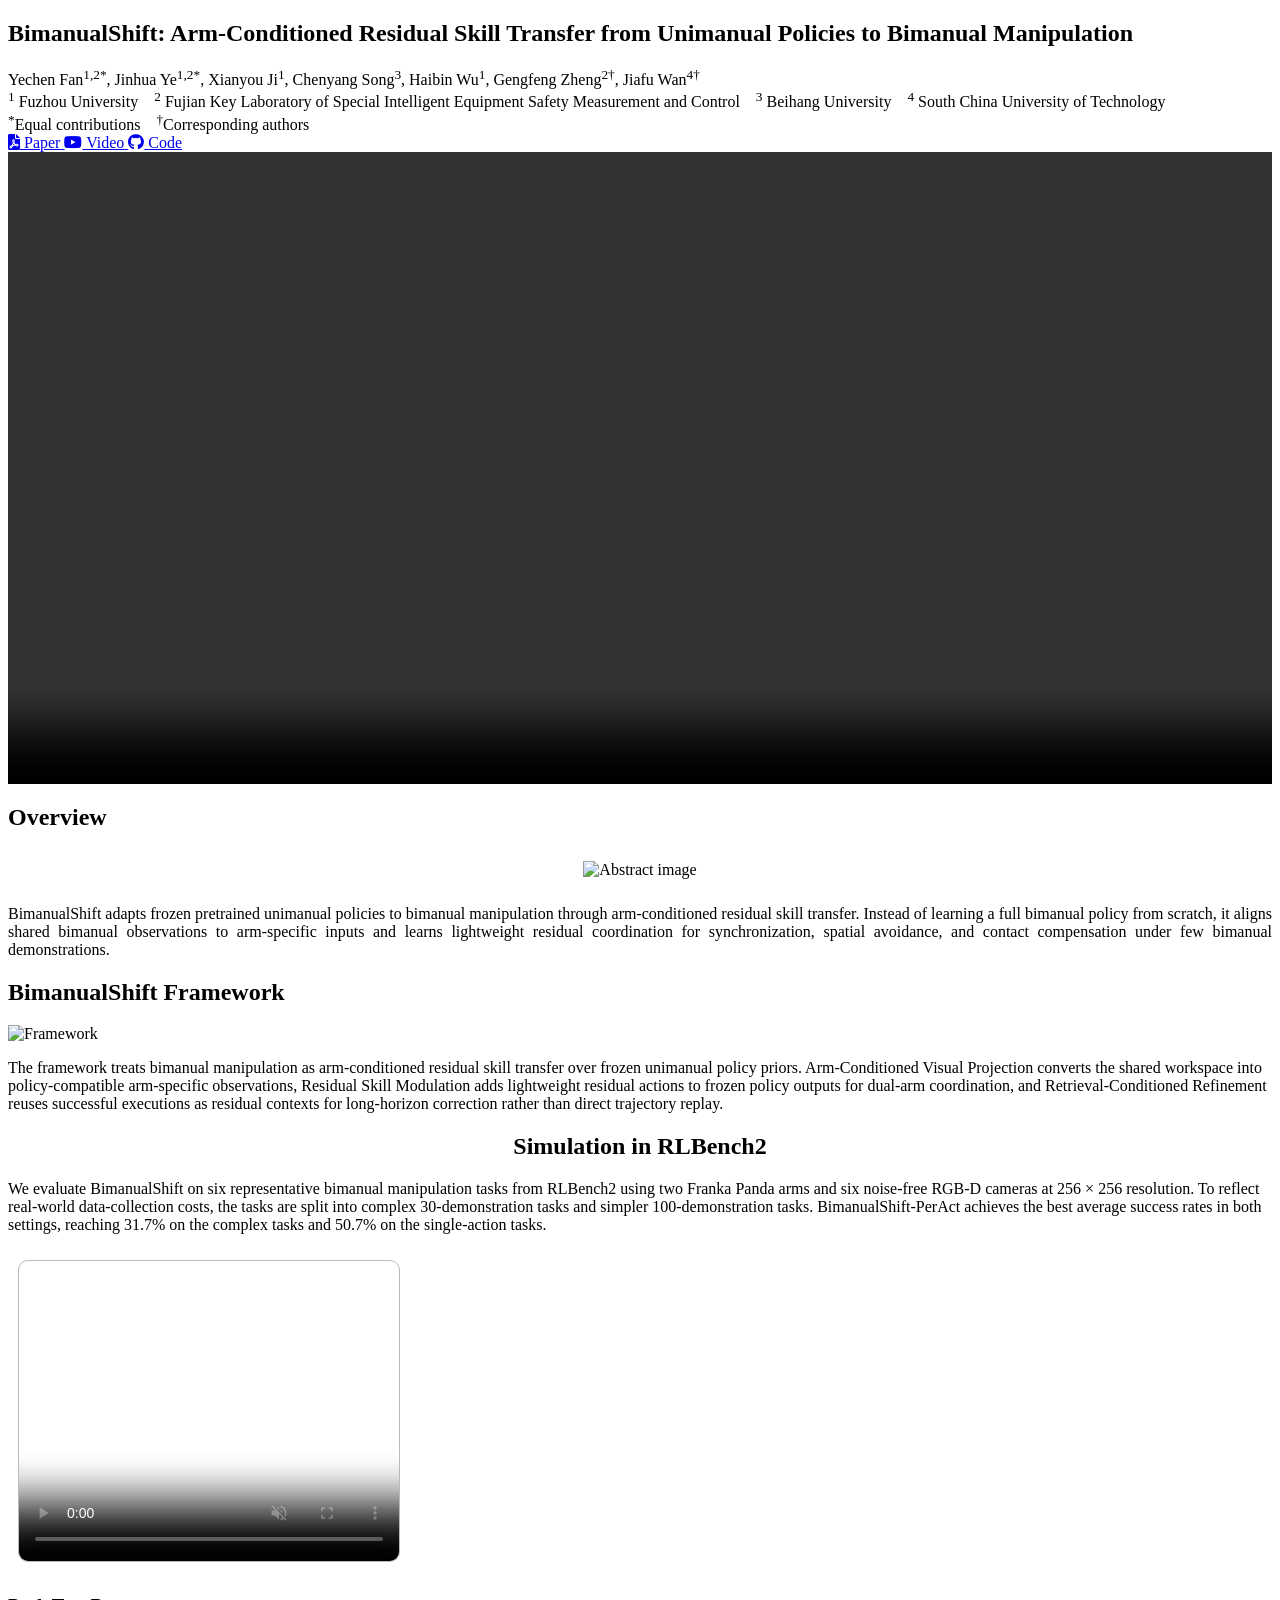
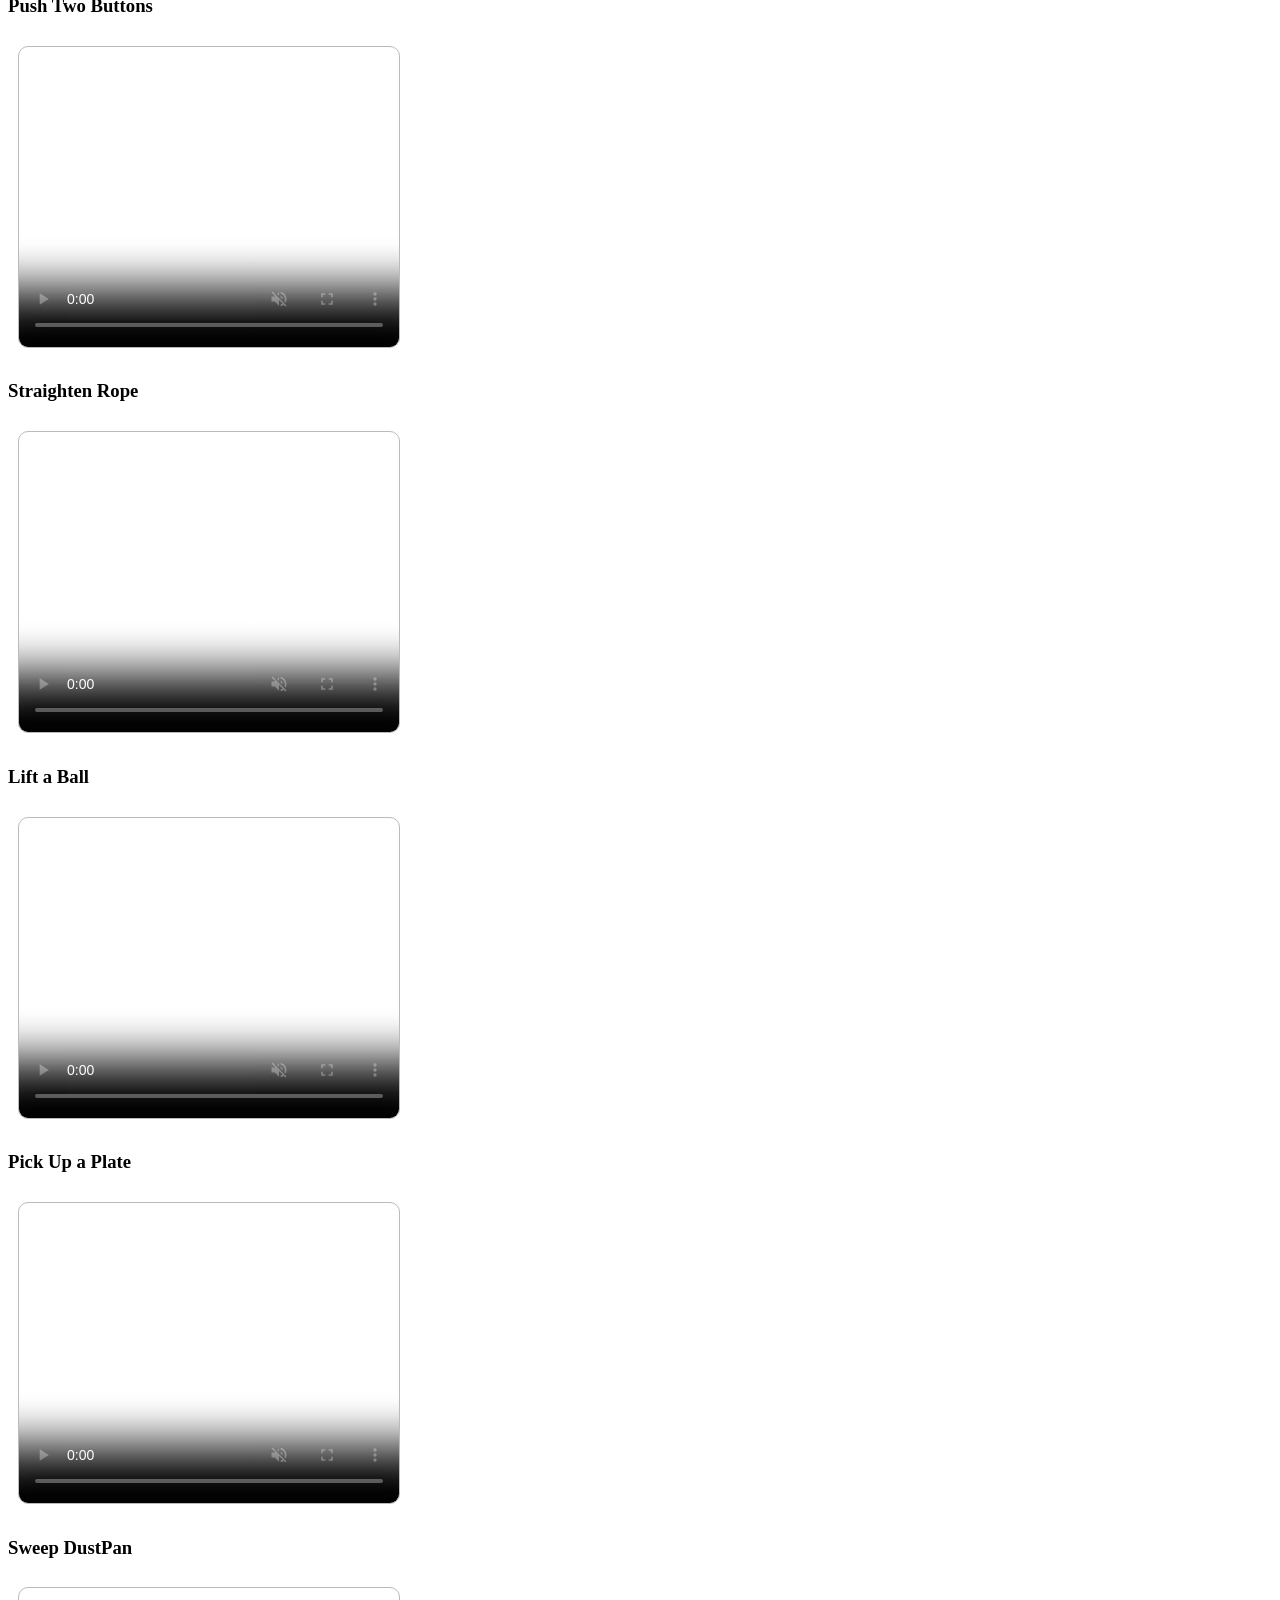
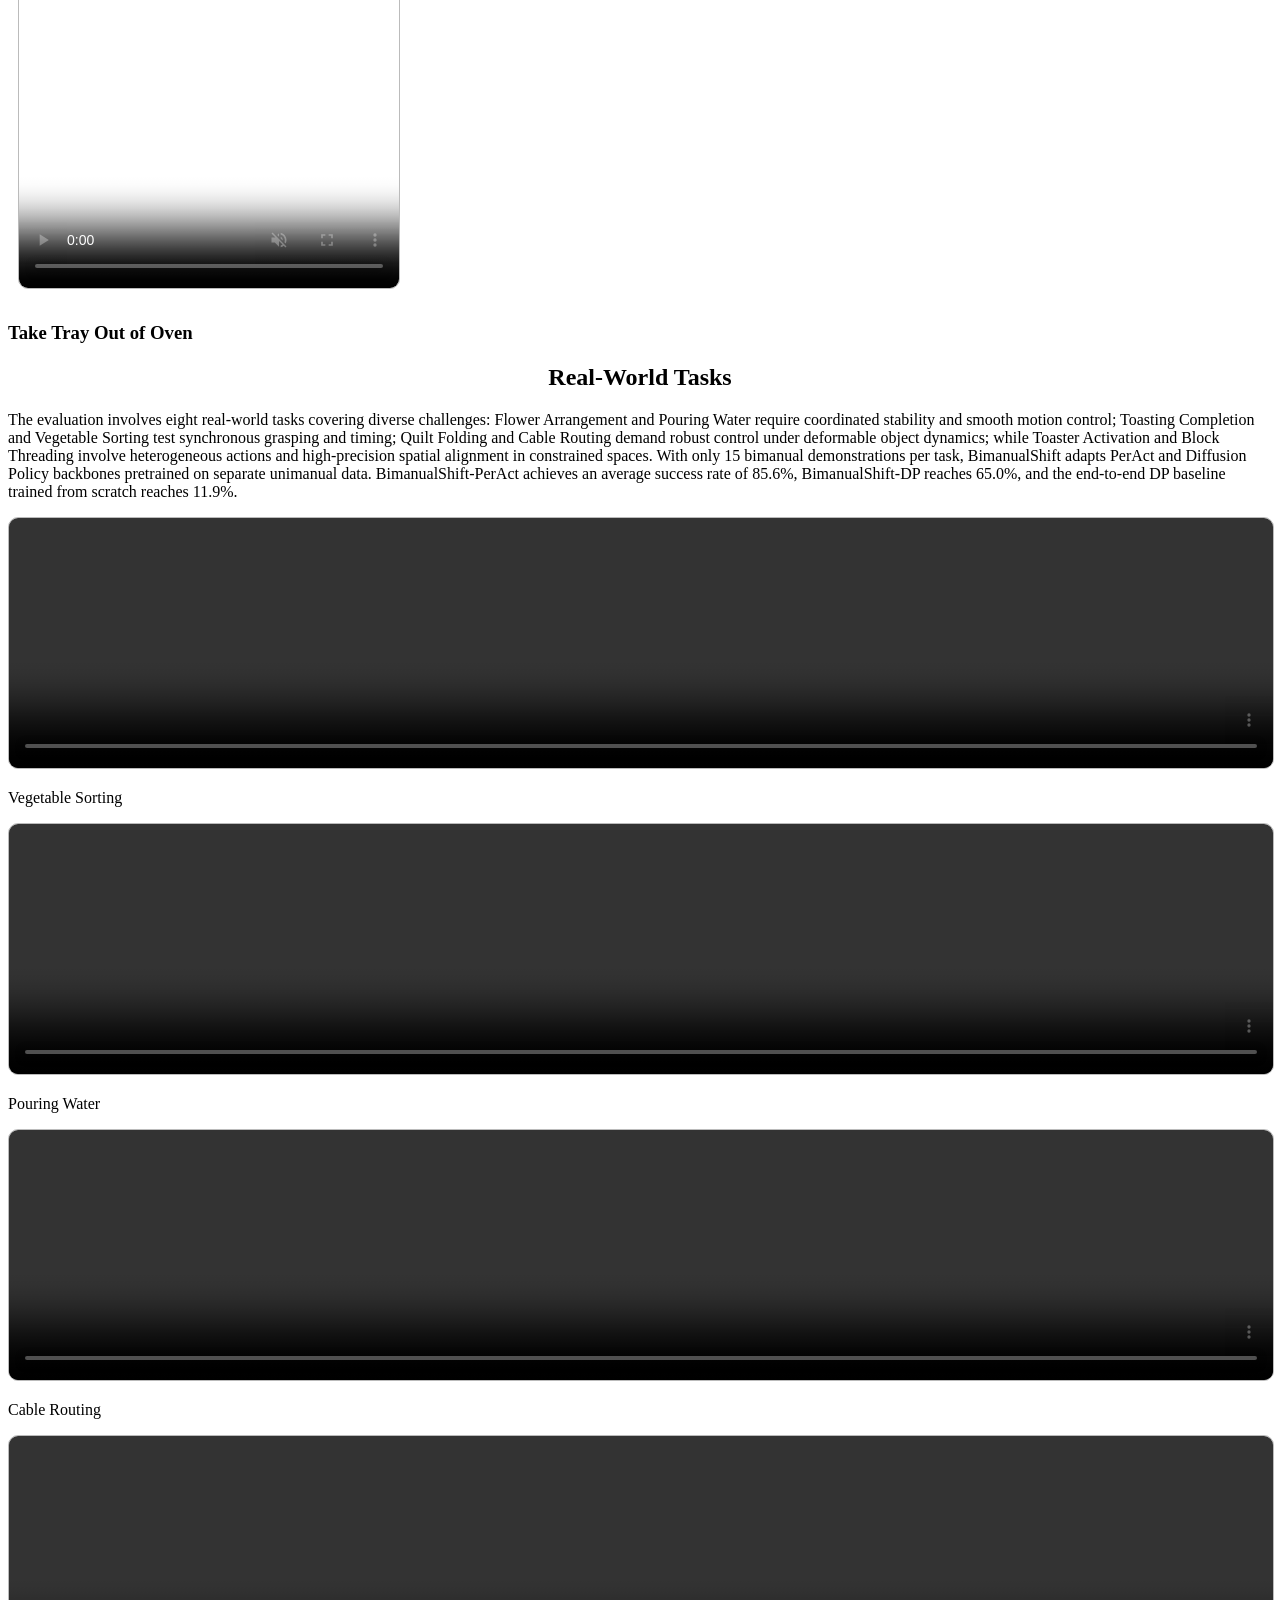
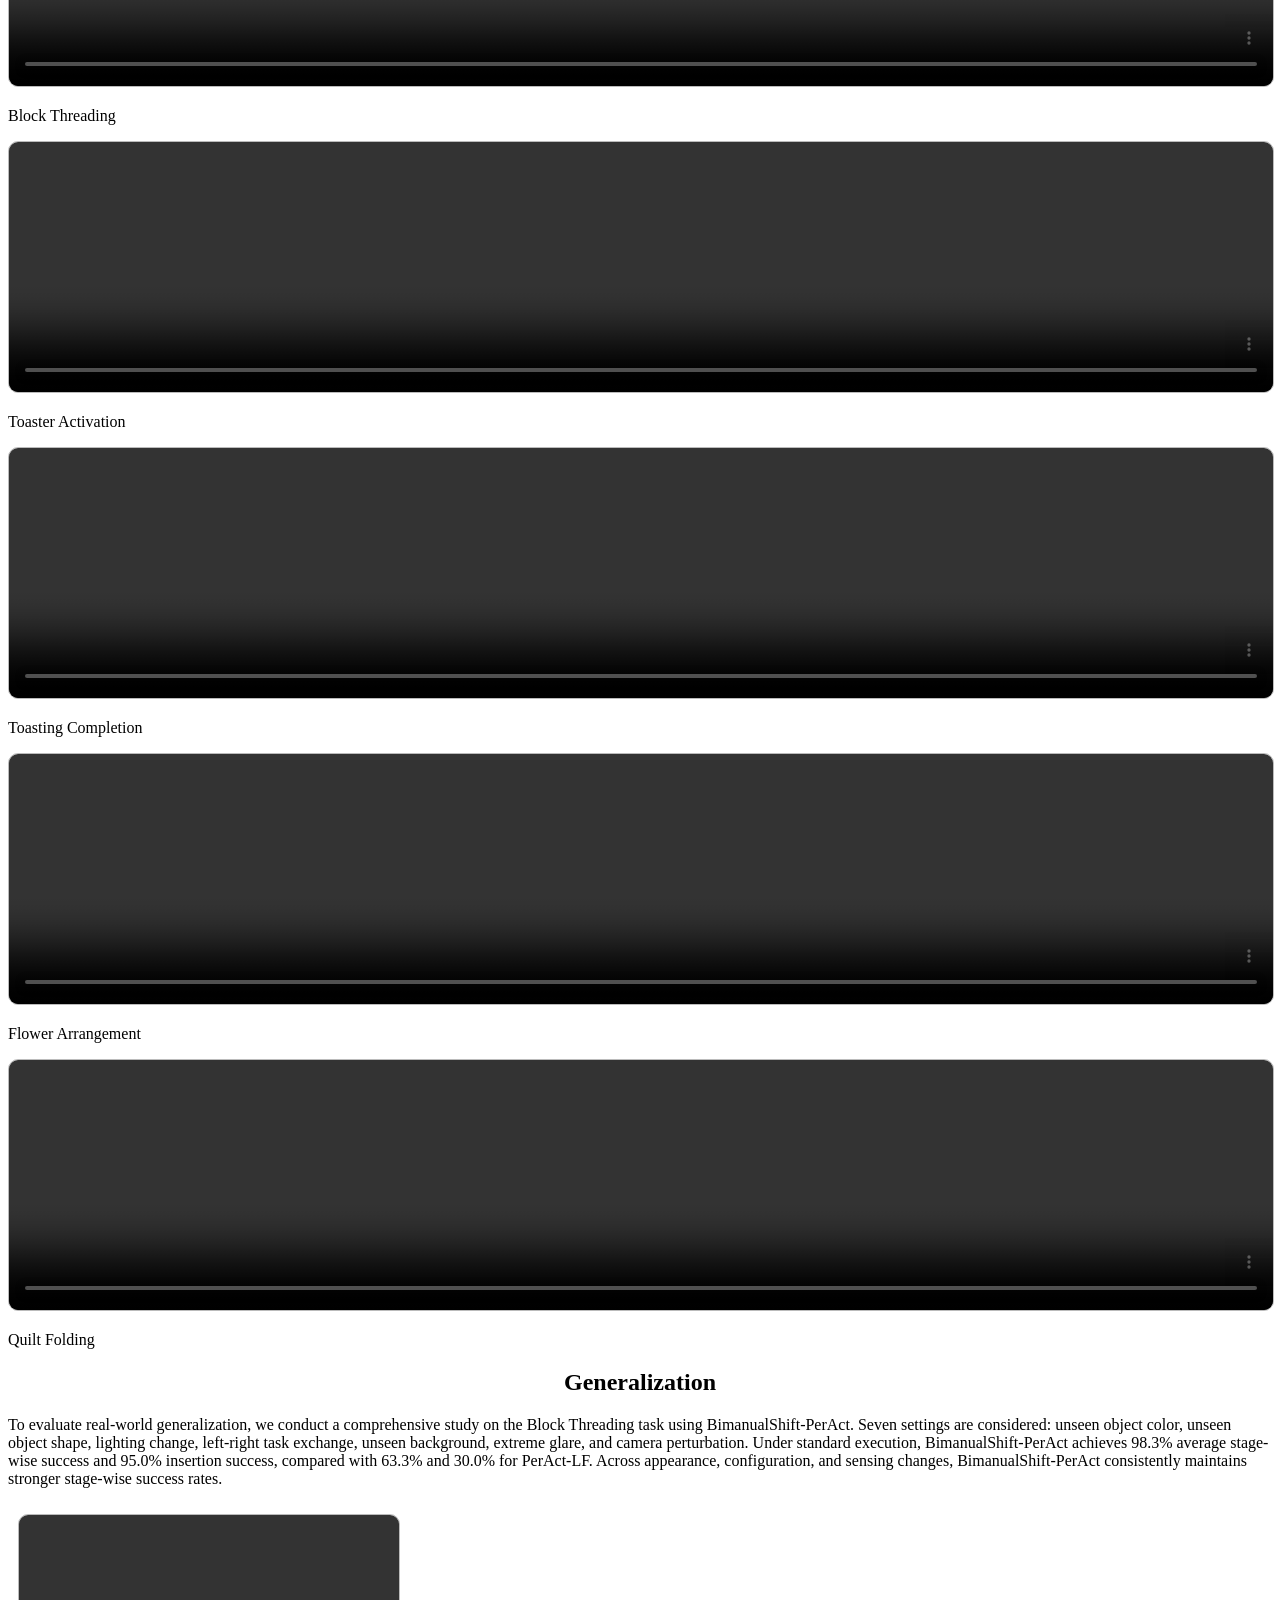
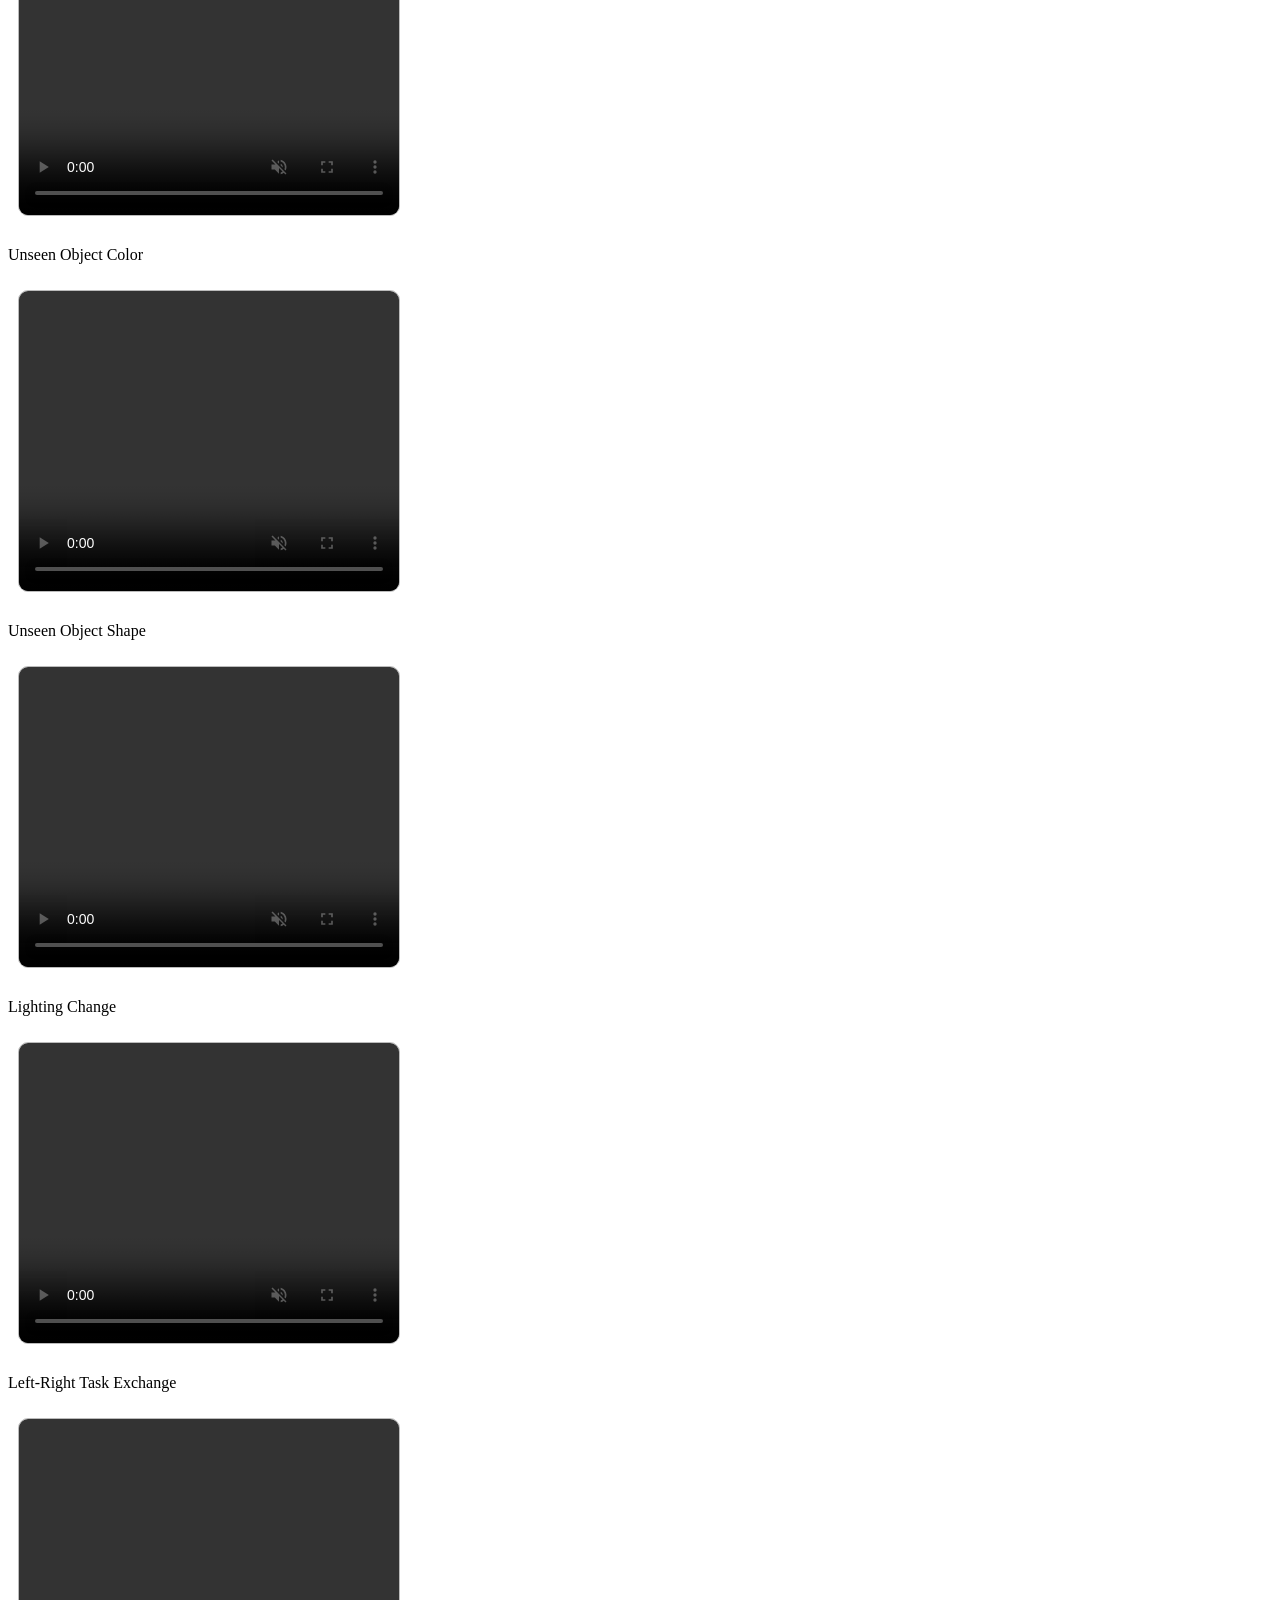
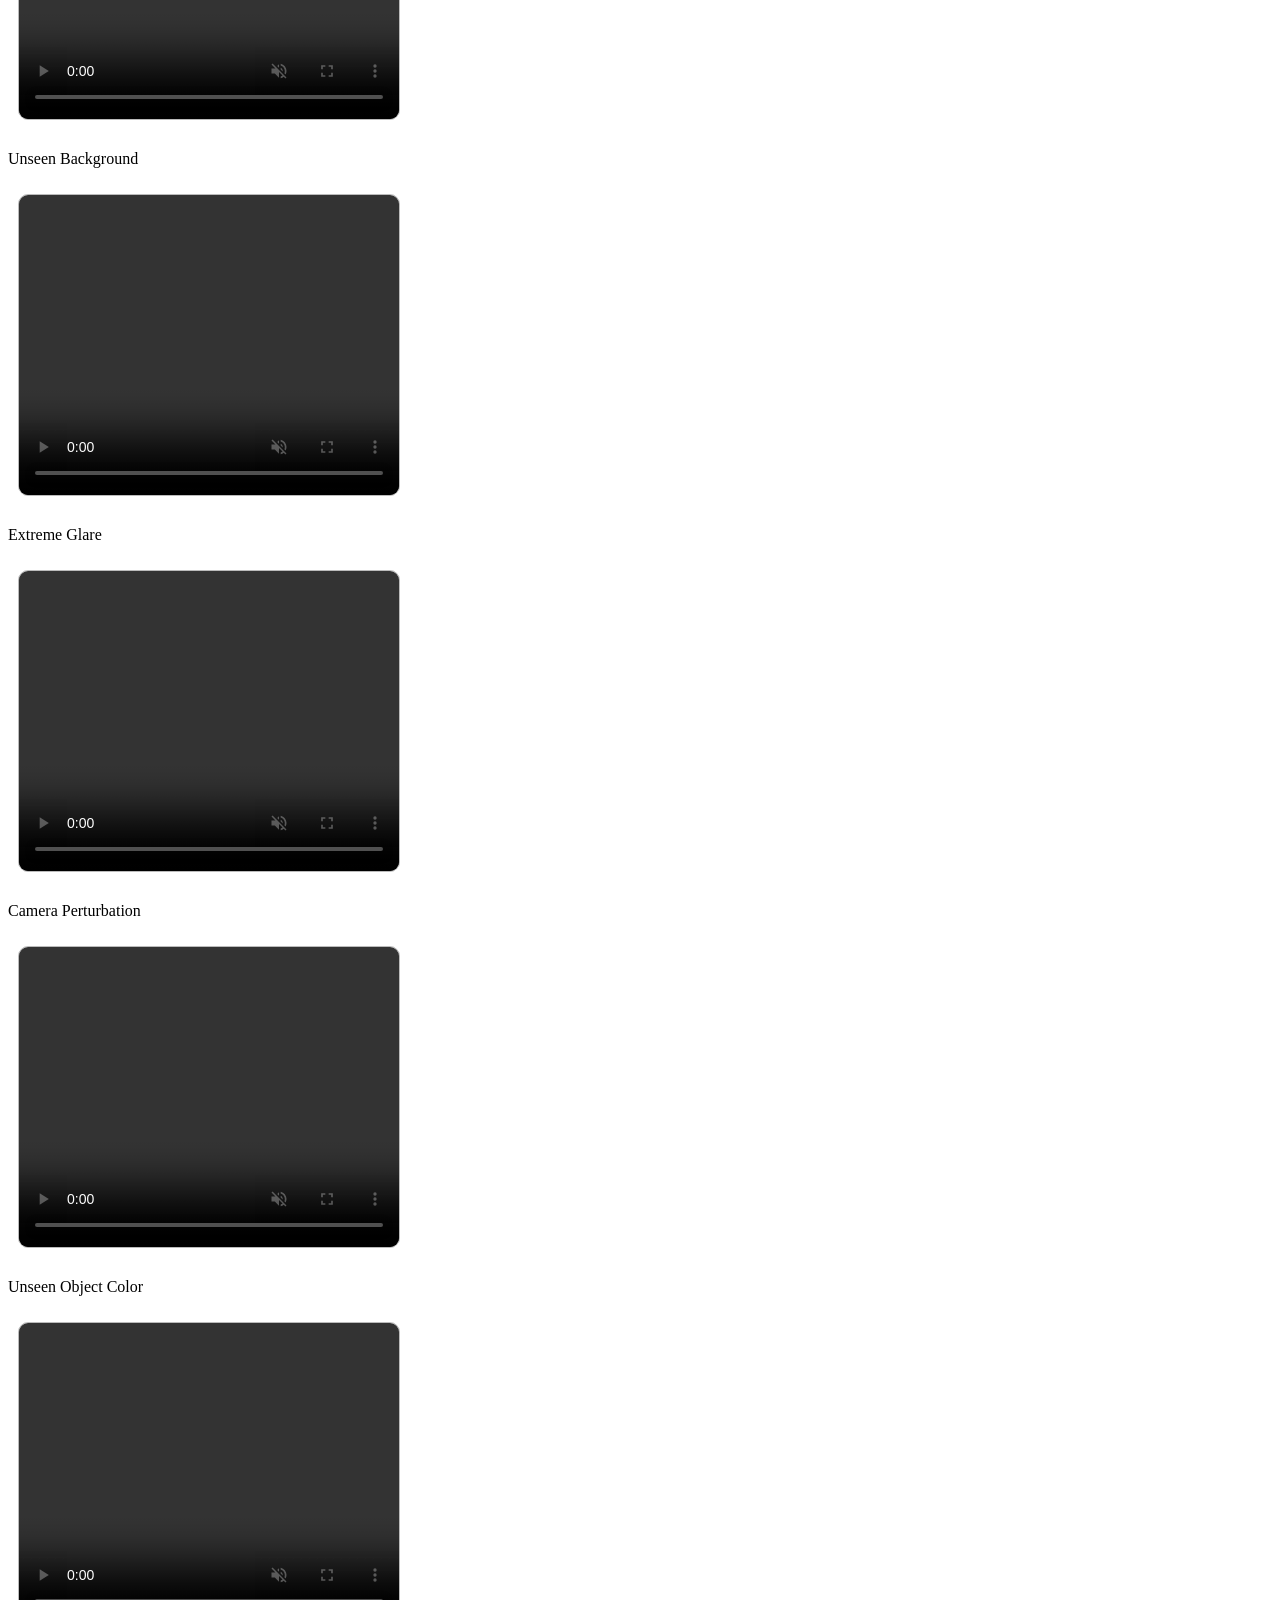
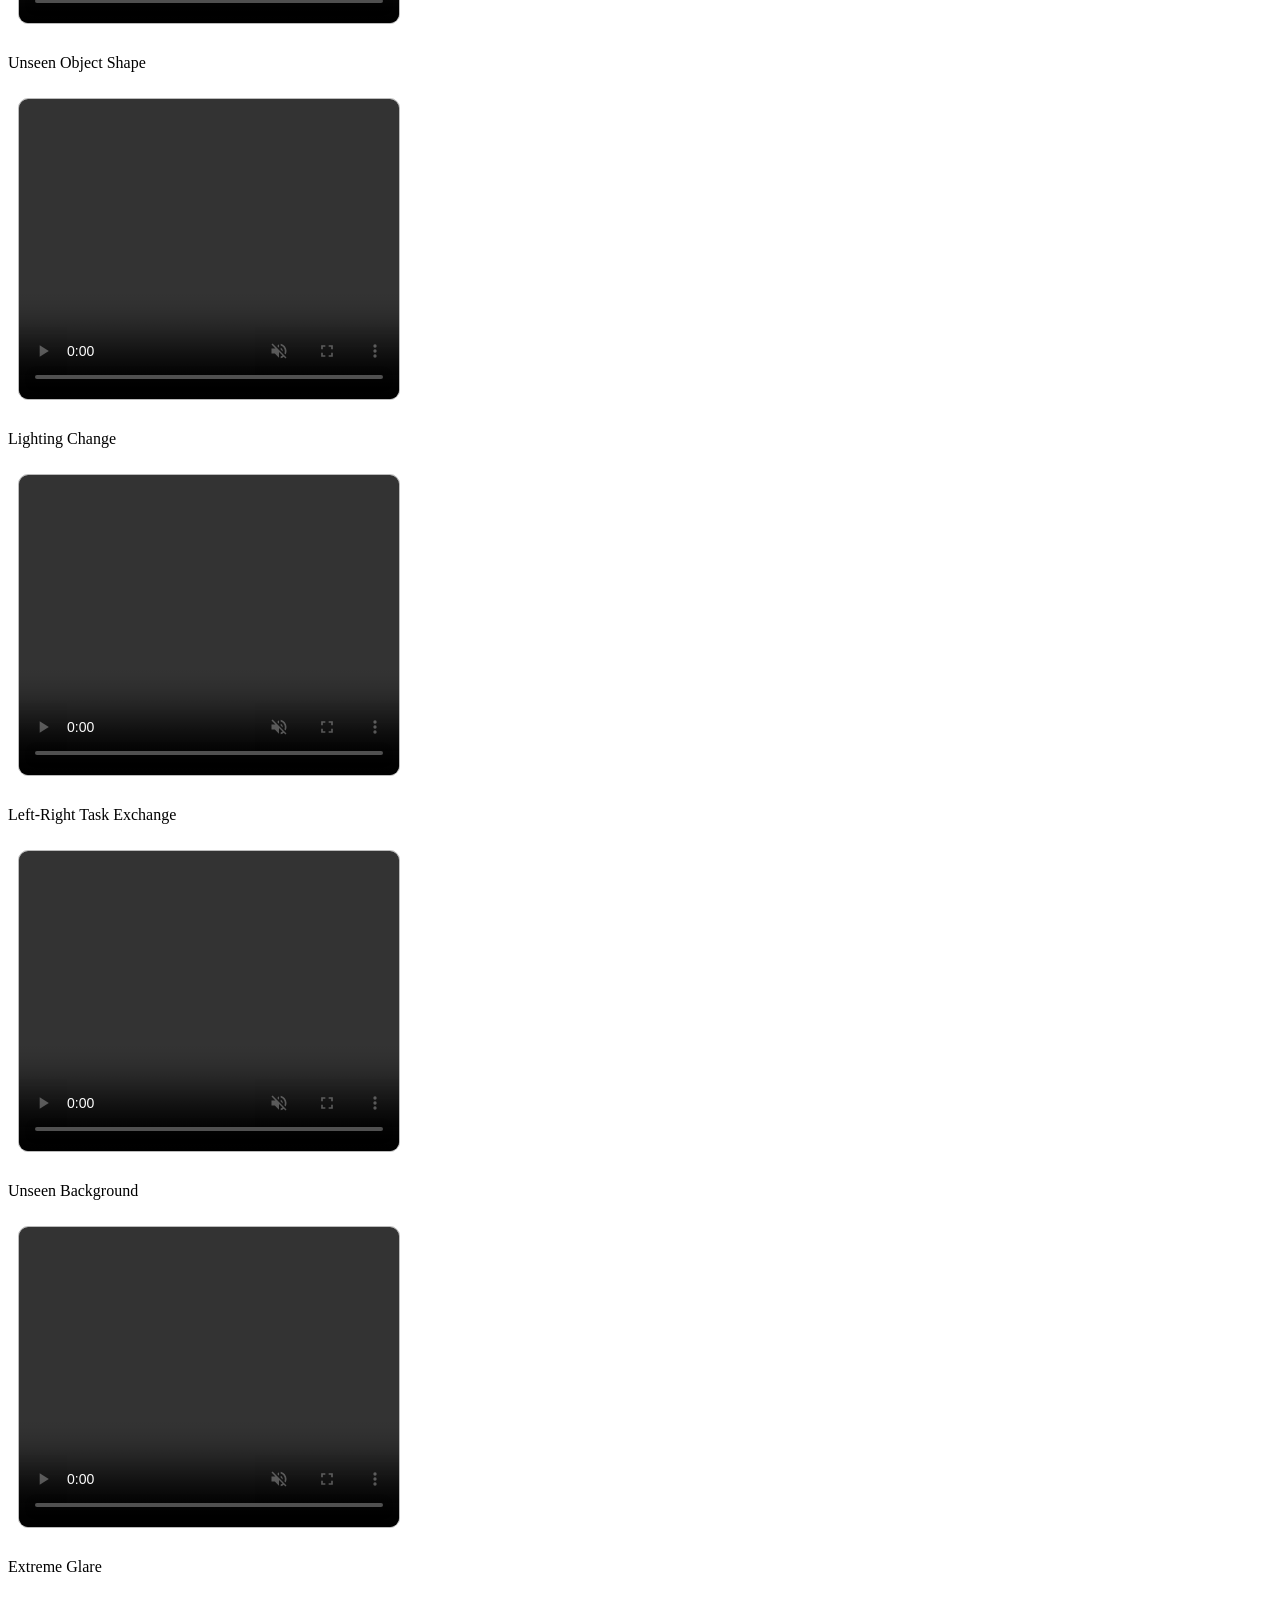
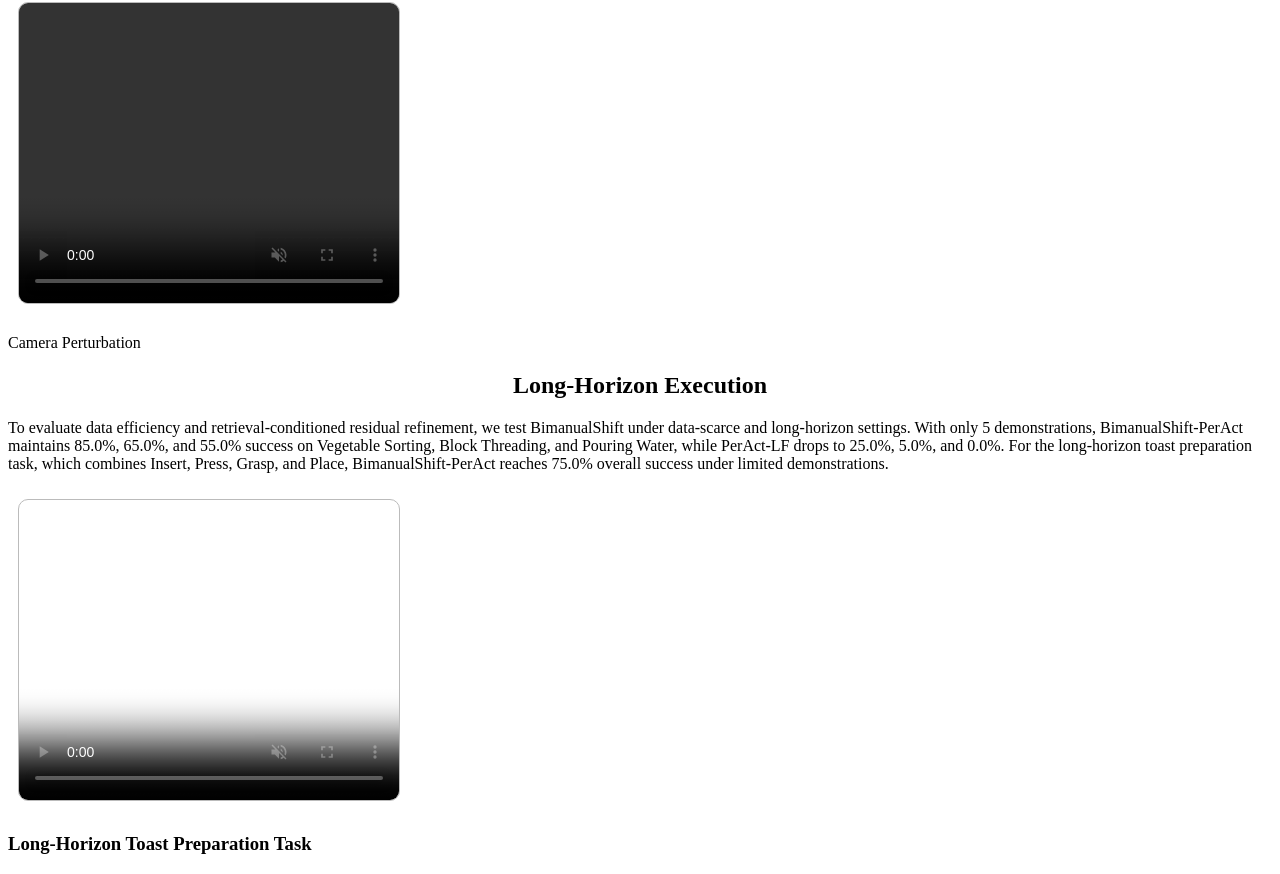
==== assets/Bift/index.html @ 423a9495 "Update website links after GitHub username change" ====
<!DOCTYPE html>
<html>

<head>
  <meta charset="utf-8">
  <meta name="description"
    content="BimanualShift: Arm-Conditioned Residual Skill Transfer from Unimanual Policies to Bimanual Manipulation">
  <meta name="viewport" content="width=device-width, initial-scale=1">
  <title>BimanualShift: Arm-Conditioned Residual Skill Transfer from Unimanual Policies to Bimanual Manipulation</title>

  <!-- Global site tag (gtag.js) - Google Analytics -->
  <script async src="https://www.googletagmanager.com/gtag/js?id=G-PYVRSFMDRL"></script>
  <script>
    window.dataLayer = window.dataLayer || [];

    function gtag() {
      dataLayer.push(arguments);
    }

    gtag('js', new Date());

    gtag('config', 'G-PYVRSFMDRL');
  </script>

  <link href="https://fonts.googleapis.com/css?family=Google+Sans|Noto+Sans|Castoro" rel="stylesheet">

  <link rel="stylesheet" href="./static/css/bulma.min.css">
  <link rel="stylesheet" href="./static/css/bulma-carousel.min.css">
  <link rel="stylesheet" href="./static/css/bulma-slider.min.css">
  <!-- <link rel="stylesheet" href="./static/css/fontawesome.all.min.css"> -->
  <link rel="stylesheet" href="https://cdn.jsdelivr.net/gh/jpswalsh/academicons@1/css/academicons.min.css">
  <link rel="stylesheet" href="./static/css/index.css">

  <script src="https://ajax.googleapis.com/ajax/libs/jquery/3.5.1/jquery.min.js"></script>
  <script defer src="./static/js/fontawesome.all.min.js"></script>
  <script src="./static/js/bulma-carousel.min.js"></script>
  <script src="./static/js/bulma-slider.min.js"></script>
  <script src="./static/js/index.js"></script>
</head>

<body>
  <section class="hero">
    <div class="hero-body">
      <div class="container is-max-desktop">
        <div class="columns is-centered">
          <div class="column has-text-centered">
            <h1 class="title is-1 publication-title">BimanualShift: Arm-Conditioned Residual Skill Transfer from Unimanual Policies to Bimanual Manipulation</h1>
            <div class="container">
              <div class="columns is-centered">
                <div class="column">
                  <div class="is-size-5 publication-authors has-text-centered">
                    <span class="author-block">
                      Yechen Fan<sup>1,2*</sup>,
                    </span>
                    <span class="author-block">
                      Jinhua Ye<sup>1,2*</sup>,
                    </span>
                    <span class="author-block">
                      Xianyou Ji<sup>1</sup>,
                    </span>
                    <span class="author-block">
                      Chenyang Song<sup>3</sup>,
                    </span>
                    <span class="author-block">
                      Haibin Wu<sup>1</sup>,
                    </span>
                    <span class="author-block">
                      Gengfeng Zheng<sup>2†</sup>,
                    </span>
                    <span class="author-block">
                      Jiafu Wan<sup>4†</sup>
                    </span>
                  </div>
                  <div class="is-size-6 publication-authors">
                  <span class="author-block">
                    <sup>1</sup> Fuzhou University &nbsp;&nbsp;
                  </span>
                  <span class="author-block">
                    <sup>2</sup> Fujian Key Laboratory of Special Intelligent Equipment Safety Measurement and Control &nbsp;&nbsp;
                  </span>
                  <span class="author-block">
                    <sup>3</sup> Beihang University &nbsp;&nbsp;
                  </span>
                  <span class="author-block">
                    <sup>4</sup> South China University of Technology
                  </span>
                </div>
                <div class="is-size-6 publication-authors">
                  <span class="author-block">
                    <sup>*</sup>Equal contributions &nbsp;&nbsp;
                  </span>
                  <span class="author-block">
                    <sup>†</sup>Corresponding authors
                  </span>
                </div>
              </div>
            </div>
            <div class="column has-text-centered">
              <div class="publication-links">
                <!-- PDF Link. -->
                <span class="link-block">
                  <a href="../../docs/bimanualshift.pdf" class="external-link button is-normal is-rounded is-dark" target="_blank">
                    <span class="icon">
                      <i class="fas fa-file-pdf"></i>
                    </span>
                    <span>Paper</span>
                  </a>
                </span>
                <span class="link-block">
                  <a href="../../docs/Bift.mp4"
                    class="external-link button is-normal is-rounded is-dark" target="_blank">
                    <span class="icon">
                        <i class="fab fa-youtube"></i>
                    </span>
                    <span>Video</span>
                  </a>
                </span>
                <!-- Code Link. -->
                <span class="link-block">
                  <a href="https://github.com/Yechen-Fan/BimanualShift" class="external-link button is-normal is-rounded is-dark">
                    <span class="icon">
                      <i class="fab fa-github"></i>
                    </span>
                    <span>Code</span>
                  </a>
                </span>
              </div>
            </div>
          </div>
        </div>
      </div>
    </div>
  </section>

  <section class="hero teaser">
    <div class="container is-max-desktop">
      <div class="hero-body" style="display: flex; justify-content: center; align-items: center;">
        <video style="width:100%; height:auto; margin: 0%;" controls muted loading="lazy" autoplay loop playsinline>
          <source src="./static/videos/demo.mp4" type="video/mp4">
        </video>
      </div>
    </div>
  </section>

  <section class="section">
    <div class="container is-max-desktop">
      <div class="columns is-centered">
        <div class="column is-full">
          <h2 class="title is-3 has-text-centered">Overview</h2>
          <div style="display: flex; justify-content: center;">
            <div style="display: flex; justify-content: center;">
              <img src="./static/images/head.jpg" alt="Abstract image" style="max-width: 100%; height: auto; margin: 10px;">
            </div>
          </div>
          <p style="text-align: justify;">
            BimanualShift adapts frozen pretrained unimanual policies to bimanual manipulation through arm-conditioned residual skill transfer. Instead of learning a full bimanual policy from scratch, it aligns shared bimanual observations to arm-specific inputs and learns lightweight residual coordination for synchronization, spatial avoidance, and contact compensation under few bimanual demonstrations.
          </p>
        </div>
      </div>
    </div>
    <!--/ Abstract. -->
  </section>

  <section class="section">
    <div class="container is-max-desktop">
      <div class="columns is-centered">
        <div class="column is-full">
          <h2 class="title is-3 has-text-centered">BimanualShift Framework</h2>
          <div class="has-text-centered">
            <img src="./static/images/framework.jpg" alt="Framework" class="image is-fullwidth">
          </div>
          <p class="content has-text-justified mt-4">
            The framework treats bimanual manipulation as arm-conditioned residual skill transfer over frozen unimanual policy priors. Arm-Conditioned Visual Projection converts the shared workspace into policy-compatible arm-specific observations, Residual Skill Modulation adds lightweight residual actions to frozen policy outputs for dual-arm coordination, and Retrieval-Conditioned Refinement reuses successful executions as residual contexts for long-horizon correction rather than direct trajectory replay.
          </p>
        </div>
      </div>
    </div>
  </section>

  <section class="section">
      <div class="container">
        <h2 class="title is-3" style="text-align: center;">Simulation in RLBench2</h2>
        <div class="columns is-centered has-text-centered">
          <div class="column is-two-thirds">
            <div class="content has-text-justified">
              <p>
               We evaluate BimanualShift on six representative bimanual manipulation tasks from RLBench2 using two Franka Panda arms and six noise-free RGB-D cameras at 256 × 256 resolution. To reflect real-world data-collection costs, the tasks are split into complex 30-demonstration tasks and simpler 100-demonstration tasks. BimanualShift-PerAct achieves the best average success rates in both settings, reaching 31.7% on the complex tasks and 50.7% on the single-action tasks.
              </p>
            </div>
          </div>
        </div>
        <div class="columns is-centered">
          <div class="column is-one-third has-text-centered">
            <video controls autoplay loop muted playsinline src="./static/videos/Push Two Buttons.mp4" poster="./resources/loading-icon.gif" style="width: 380px; height: 300px; object-fit: cover; margin: 10px; border-radius: 10px; border: 1px solid #bbb;"></video>
            <h3 class="video-title">Push Two Buttons</h3>
          </div>
          <div class="column is-one-fourth has-text-centered">
            <video controls autoplay loop muted playsinline src="./static/videos/Straighten Rope.mp4" poster="./resources/loading-icon.gif" style="width: 380px; height: 300px; object-fit: cover; margin: 10px; border-radius: 10px; border: 1px solid #bbb;"></video>
            <h3 class="video-title">Straighten Rope</h3>
          </div>
          <div class="column is-one-fourth has-text-centered">
            <video controls autoplay loop muted playsinline src="./static/videos/Lift a Ball.mp4" poster="./resources/loading-icon.gif" style="width: 380px; height: 300px; object-fit: cover; margin: 10px; border-radius: 10px; border: 1px solid #bbb;"></video>
            <h3 class="video-title">Lift a Ball</h3>
          </div>
        </div>
        <div class="columns is-centered">
          <div class="column is-one-third has-text-centered">
            <video controls autoplay loop muted playsinline src="./static/videos/Pick Up a Plate.mp4" poster="./resources/loading-icon.gif" style="width: 380px; height: 300px; object-fit: cover; margin: 10px; border-radius: 10px; border: 1px solid #bbb;"></video>
            <h3 class="video-title">Pick Up a Plate</h3>
          </div>
          <div class="column is-one-fourth has-text-centered">
            <video controls autoplay loop muted playsinline src="./static/videos/Sweep DustPan.mp4" poster="./resources/loading-icon.gif" style="width: 380px; height: 300px; object-fit: cover; margin: 10px; border-radius: 10px; border: 1px solid #bbb;"></video>
            <h3 class="video-title">Sweep DustPan</h3>
          </div>
          <div class="column is-one-fourth has-text-centered">
            <video controls autoplay loop muted playsinline src="./static/videos/Take Tray Out of Oven.mp4" poster="./resources/loading-icon.gif" style="width: 380px; height: 300px; object-fit: cover; margin: 10px; border-radius: 10px; border: 1px solid #bbb;"></video>
            <h3 class="video-title">Take Tray Out of Oven</h3>
          </div>
        </div>
      </div>
  </section>

  <section class="section">
    <div class="container">
      <h2 class="title is-3" style="text-align: center;">Real-World Tasks</h2>
      <div class="columns is-centered has-text-centered">
        <div class="column is-two-thirds">
          <div class="content has-text-justified">
            <p>
            The evaluation involves eight real-world tasks covering diverse challenges: Flower Arrangement and Pouring Water require coordinated stability and smooth motion control; Toasting Completion and Vegetable Sorting test synchronous grasping and timing; Quilt Folding and Cable Routing demand robust control under deformable object dynamics; while Toaster Activation and Block Threading involve heterogeneous actions and high-precision spatial alignment in constrained spaces. With only 15 bimanual demonstrations per task, BimanualShift adapts PerAct and Diffusion Policy backbones pretrained on separate unimanual data. BimanualShift-PerAct achieves an average success rate of 85.6%, BimanualShift-DP reaches 65.0%, and the end-to-end DP baseline trained from scratch reaches 11.9%.
            </p>
          </div>
        </div>
      </div>
      <div class="columns is-multiline is-centered">
        
        <!-- 第一行 -->
        <div class="column is-one-quarter has-text-centered">
          <video controls autoplay loop muted playsinline style="width: 100%; height: 250px; object-fit: cover; border-radius: 10px; border: 1px solid #bbb;">
            <source src="./static/videos/1_1.mp4" type="video/mp4">
            Your browser does not support the video tag.
          </video>
          <p>Vegetable Sorting</p>
        </div>
        <div class="column is-one-quarter has-text-centered">
          <video controls autoplay loop muted playsinline style="width: 100%; height: 250px; object-fit: cover; border-radius: 10px; border: 1px solid #bbb;">
            <source src="./static/videos/2_1.mp4" type="video/mp4">
            Your browser does not support the video tag.
          </video>
          <p>Pouring Water</p>
        </div>
        <div class="column is-one-quarter has-text-centered">
          <video controls autoplay loop muted playsinline style="width: 100%; height: 250px; object-fit: cover; border-radius: 10px; border: 1px solid #bbb;">
            <source src="./static/videos/3_1.mp4" type="video/mp4">
            Your browser does not support the video tag.
          </video>
          <p>Cable Routing</p>
        </div>
        <div class="column is-one-quarter has-text-centered">
          <video controls autoplay loop muted playsinline style="width: 100%; height: 250px; object-fit: cover; border-radius: 10px; border: 1px solid #bbb;">
            <source src="./static/videos/4_1.mp4" type="video/mp4">
            Your browser does not support the video tag.
          </video>
          <p>Block Threading</p>
        </div>

        <!-- 第二行 -->
        <div class="column is-one-quarter has-text-centered">
          <video controls autoplay loop muted playsinline style="width: 100%; height: 250px; object-fit: cover; border-radius: 10px; border: 1px solid #bbb;">
            <source src="./static/videos/5_1.mp4" type="video/mp4">
            Your browser does not support the video tag.
          </video>
          <p>Toaster Activation</p>
        </div>
        <div class="column is-one-quarter has-text-centered">
          <video controls autoplay loop muted playsinline style="width: 100%; height: 250px; object-fit: cover; border-radius: 10px; border: 1px solid #bbb;">
            <source src="./static/videos/6_1.mp4" type="video/mp4">
            Your browser does not support the video tag.
          </video>
          <p>Toasting Completion</p>
        </div>
        <div class="column is-one-quarter has-text-centered">
          <video controls autoplay loop muted playsinline style="width: 100%; height: 250px; object-fit: cover; border-radius: 10px; border: 1px solid #bbb;">
            <source src="./static/videos/7_1.mp4" type="video/mp4">
            Your browser does not support the video tag.
          </video>
          <p>Flower Arrangement</p>
        </div>
        <div class="column is-one-quarter has-text-centered">
          <video controls autoplay loop muted playsinline style="width: 100%; height: 250px; object-fit: cover; border-radius: 10px; border: 1px solid #bbb;">
            <source src="./static/videos/8_1.mp4" type="video/mp4">
            Your browser does not support the video tag.
          </video>
          <p>Quilt Folding</p>
        </div>
      </div>
    </div>
  </section>
  <section class="section">
    <div class="container">
      <h2 class="title is-3" style="text-align: center;">Generalization</h2>
      <div class="columns is-centered has-text-centered">
        <div class="column is-two-thirds">
          <div class="content has-text-justified">
            <p>
              To evaluate real-world generalization, we conduct a comprehensive study on the Block Threading task using BimanualShift-PerAct. Seven settings are considered: unseen object color, unseen object shape, lighting change, left-right task exchange, unseen background, extreme glare, and camera perturbation. Under standard execution, BimanualShift-PerAct achieves 98.3% average stage-wise success and 95.0% insertion success, compared with 63.3% and 30.0% for PerAct-LF. Across appearance, configuration, and sensing changes, BimanualShift-PerAct consistently maintains stronger stage-wise success rates.
            </p>
          </div>
        </div>
      </div>
      <div class="scroll-container">
        <div class="scroll-track">
          <div class="column is-narrow has-text-centered">
            <video controls autoplay loop muted playsinline  style="width: 380px; height: 300px; object-fit: cover; margin: 10px; border-radius: 10px; border: 1px solid #bbb;">
              <source src="./static/videos/9_1.mp4" type="video/mp4">
              Your browser does not support the video tag.
            </video>
            <p>Unseen Object Color</p>
          </div>
          <div class="column is-narrow has-text-centered">
            <video controls autoplay loop muted playsinline  style="width: 380px; height: 300px; object-fit: cover; margin: 10px; border-radius: 10px; border: 1px solid #bbb;">
              <source src="./static/videos/10_1.mp4" type="video/mp4">
              Your browser does not support the video tag.
            </video>
            <p>Unseen Object Shape</p>
          </div>
          <div class="column is-narrow has-text-centered">
            <video controls autoplay loop muted playsinline  style="width: 380px; height: 300px; object-fit: cover; margin: 10px; border-radius: 10px; border: 1px solid #bbb;">
              <source src="./static/videos/11_1.mp4" type="video/mp4">
              Your browser does not support the video tag.
            </video>
            <p>Lighting Change</p>
          </div>
          <div class="column is-narrow has-text-centered">
            <video controls autoplay loop muted playsinline  style="width: 380px; height: 300px; object-fit: cover; margin: 10px; border-radius: 10px; border: 1px solid #bbb;">
              <source src="./static/videos/12_1.mp4" type="video/mp4">
              Your browser does not support the video tag.
            </video>
            <p>Left-Right Task Exchange</p>
          </div>
          <div class="column is-narrow has-text-centered">
            <video controls autoplay loop muted playsinline  style="width: 380px; height: 300px; object-fit: cover; margin: 10px; border-radius: 10px; border: 1px solid #bbb;">
              <source src="./static/videos/13_1.mp4" type="video/mp4">
              Your browser does not support the video tag.
            </video>
            <p>Unseen Background</p>
          </div>
          <div class="column is-narrow has-text-centered">
            <video controls autoplay loop muted playsinline  style="width: 380px; height: 300px; object-fit: cover; margin: 10px; border-radius: 10px; border: 1px solid #bbb;">
              <source src="./static/videos/14_1.mp4" type="video/mp4">
              Your browser does not support the video tag.
            </video>
            <p>Extreme Glare</p>
          </div>
          <div class="column is-narrow has-text-centered">
            <video controls autoplay loop muted playsinline  style="width: 380px; height: 300px; object-fit: cover; margin: 10px; border-radius: 10px; border: 1px solid #bbb;">
              <source src="./static/videos/15_1.mp4" type="video/mp4">
              Your browser does not support the video tag.
            </video>
            <p>Camera Perturbation</p>
          </div>
          <div class="column is-narrow has-text-centered" aria-hidden="true">
            <video controls autoplay loop muted playsinline  style="width: 380px; height: 300px; object-fit: cover; margin: 10px; border-radius: 10px; border: 1px solid #bbb;">
              <source src="./static/videos/9_1.mp4" type="video/mp4">
              Your browser does not support the video tag.
            </video>
            <p>Unseen Object Color</p>
          </div>
          <div class="column is-narrow has-text-centered" aria-hidden="true">
            <video controls autoplay loop muted playsinline  style="width: 380px; height: 300px; object-fit: cover; margin: 10px; border-radius: 10px; border: 1px solid #bbb;">
              <source src="./static/videos/10_1.mp4" type="video/mp4">
              Your browser does not support the video tag.
            </video>
            <p>Unseen Object Shape</p>
          </div>
          <div class="column is-narrow has-text-centered" aria-hidden="true">
            <video controls autoplay loop muted playsinline  style="width: 380px; height: 300px; object-fit: cover; margin: 10px; border-radius: 10px; border: 1px solid #bbb;">
              <source src="./static/videos/11_1.mp4" type="video/mp4">
              Your browser does not support the video tag.
            </video>
            <p>Lighting Change</p>
          </div>
          <div class="column is-narrow has-text-centered" aria-hidden="true">
            <video controls autoplay loop muted playsinline  style="width: 380px; height: 300px; object-fit: cover; margin: 10px; border-radius: 10px; border: 1px solid #bbb;">
              <source src="./static/videos/12_1.mp4" type="video/mp4">
              Your browser does not support the video tag.
            </video>
            <p>Left-Right Task Exchange</p>
          </div>
          <div class="column is-narrow has-text-centered" aria-hidden="true">
            <video controls autoplay loop muted playsinline  style="width: 380px; height: 300px; object-fit: cover; margin: 10px; border-radius: 10px; border: 1px solid #bbb;">
              <source src="./static/videos/13_1.mp4" type="video/mp4">
              Your browser does not support the video tag.
            </video>
            <p>Unseen Background</p>
          </div>
          <div class="column is-narrow has-text-centered" aria-hidden="true">
            <video controls autoplay loop muted playsinline  style="width: 380px; height: 300px; object-fit: cover; margin: 10px; border-radius: 10px; border: 1px solid #bbb;">
              <source src="./static/videos/14_1.mp4" type="video/mp4">
              Your browser does not support the video tag.
            </video>
            <p>Extreme Glare</p>
          </div>
          <div class="column is-narrow has-text-centered" aria-hidden="true">
            <video controls autoplay loop muted playsinline  style="width: 380px; height: 300px; object-fit: cover; margin: 10px; border-radius: 10px; border: 1px solid #bbb;">
              <source src="./static/videos/15_1.mp4" type="video/mp4">
              Your browser does not support the video tag.
            </video>
            <p>Camera Perturbation</p>
          </div>
        </div>
      </div>
    </div>
  </section>

  <section class="section">
    <div class="container">
      <h2 class="title is-3" style="text-align: center;">Long-Horizon Execution</h2>
      <div class="columns is-centered has-text-centered">
        <div class="column is-two-thirds">
          <div class="content has-text-justified">
            <p>
              To evaluate data efficiency and retrieval-conditioned residual refinement, we test BimanualShift under data-scarce and long-horizon settings. With only 5 demonstrations, BimanualShift-PerAct maintains 85.0%, 65.0%, and 55.0% success on Vegetable Sorting, Block Threading, and Pouring Water, while PerAct-LF drops to 25.0%, 5.0%, and 0.0%. For the long-horizon toast preparation task, which combines Insert, Press, Grasp, and Place, BimanualShift-PerAct reaches 75.0% overall success under limited demonstrations.
            </p>
          </div>
        </div>
      </div>
      <div class="columns is-centered">
        <div class="column is-one-third has-text-centered">
          <video controls autoplay loop muted playsinline src="./static/videos/16_1.mp4" poster="./resources/loading-icon.gif" style="width: 380px; height: 300px; object-fit: cover; margin: 10px; border-radius: 10px; border: 1px solid #bbb;"></video>
          <h3 class="video-title">Long-Horizon Toast Preparation Task</h3>
        </div>
      </div>
    </div>
  </section>

<!-- <section class="section" id="BibTeX">
    <div class="container is-max-desktop content">
        <h2 class="title">Citation</h2>
        If you find our work helpful, please cite us:
        <div style="position: relative;">
            <pre><code id="bibtex-code">@article{fan2026bimanualshift,
    title={BimanualShift: Arm-Conditioned Residual Skill Transfer from Unimanual Policies to Bimanual Manipulation},
    author={Fan, Yechen and Ye, Jinhua and Ji, Xianyou and Song, Chenyang and Wu, Haibin and Zheng, Gengfeng and Wan, Jiafu},
    journal={IEEE Robotics and Automation Letters},
    year={2026}
}</code></pre>
            <button onclick="copyToClipboard()" style="position: absolute; top: 5px; right: 5px; background: none; border: none; cursor: pointer;">
                粘贴图标，可以使用Font Awesome 图标库
                <i class="fa fa-paste" aria-hidden="true"></i>
            </button>
        </div>
        Thank you!
    </div>
</section> -->

<link rel="stylesheet" href="https://cdnjs.cloudflare.com/ajax/libs/font-awesome/6.0.0-beta3/css/all.min.css">

<script>
function copyToClipboard() {
    var copyText = document.getElementById("bibtex-code").innerText;
    navigator.clipboard.writeText(copyText).then(function() {
        alert("Copied to clipboard!");
    }, function(err) {
        console.error('Unable to copy text:', err);
    });
}
</script>

  <!-- <footer class="footer">
    <div class="container">
      <div class="content has-text-centered">
        <p>We borrowed the page template from <a href="https://nerfies.github.io/"><span class="dnerf">Nerfies</span></a>.</p>
      </div>
    </div>
  </footer> -->

</body>

</html>
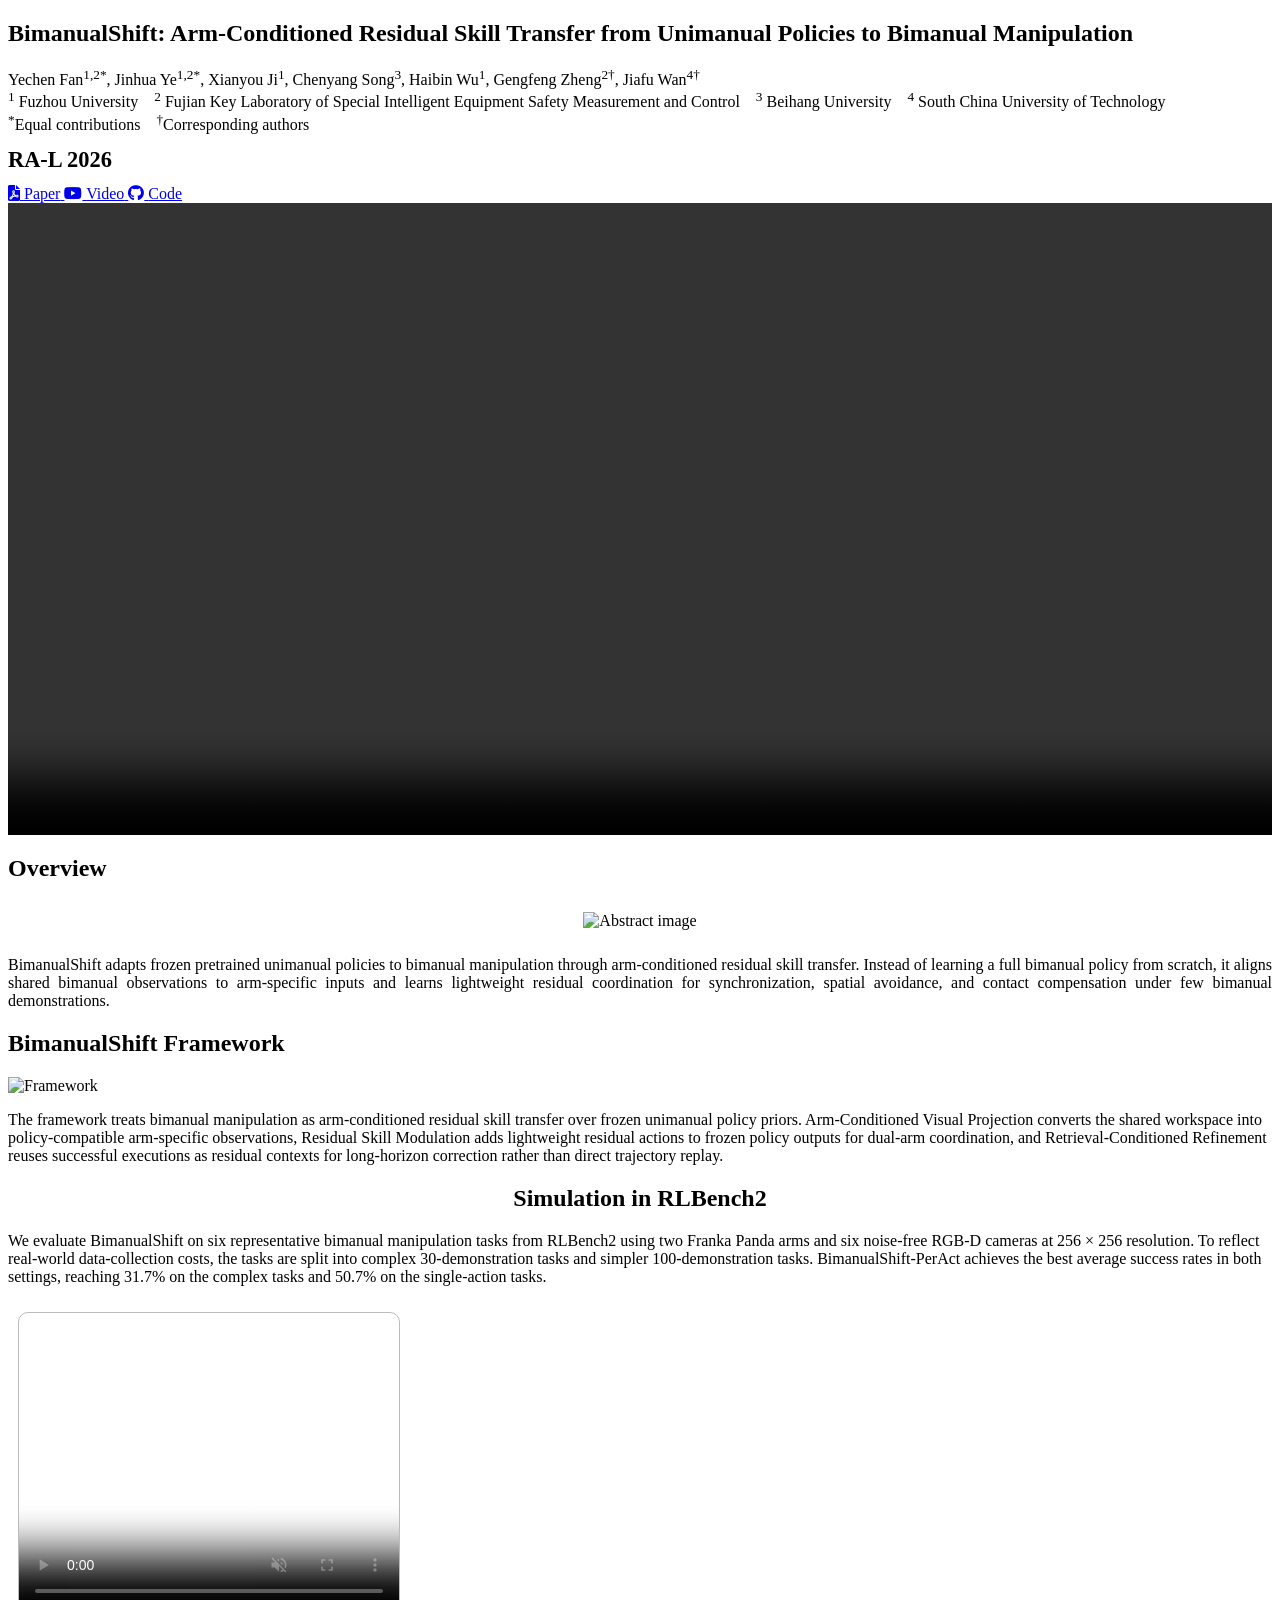
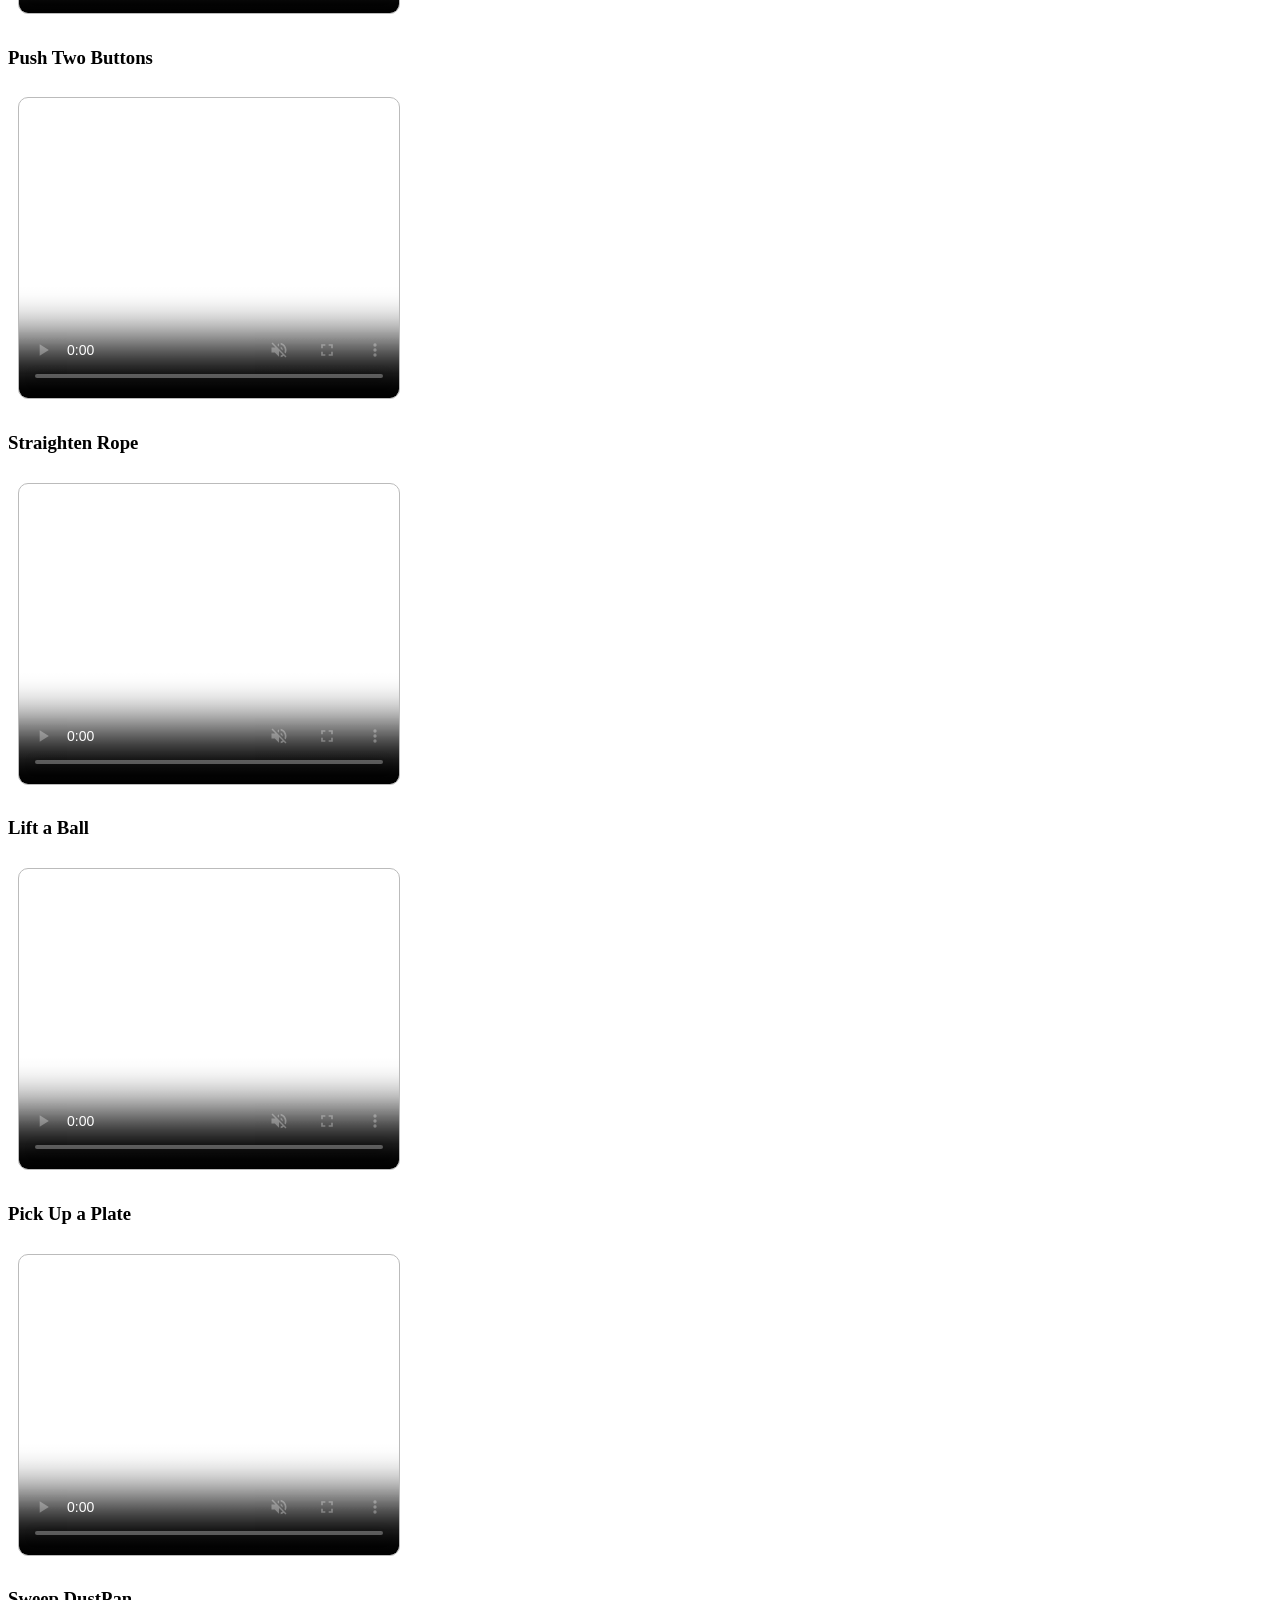
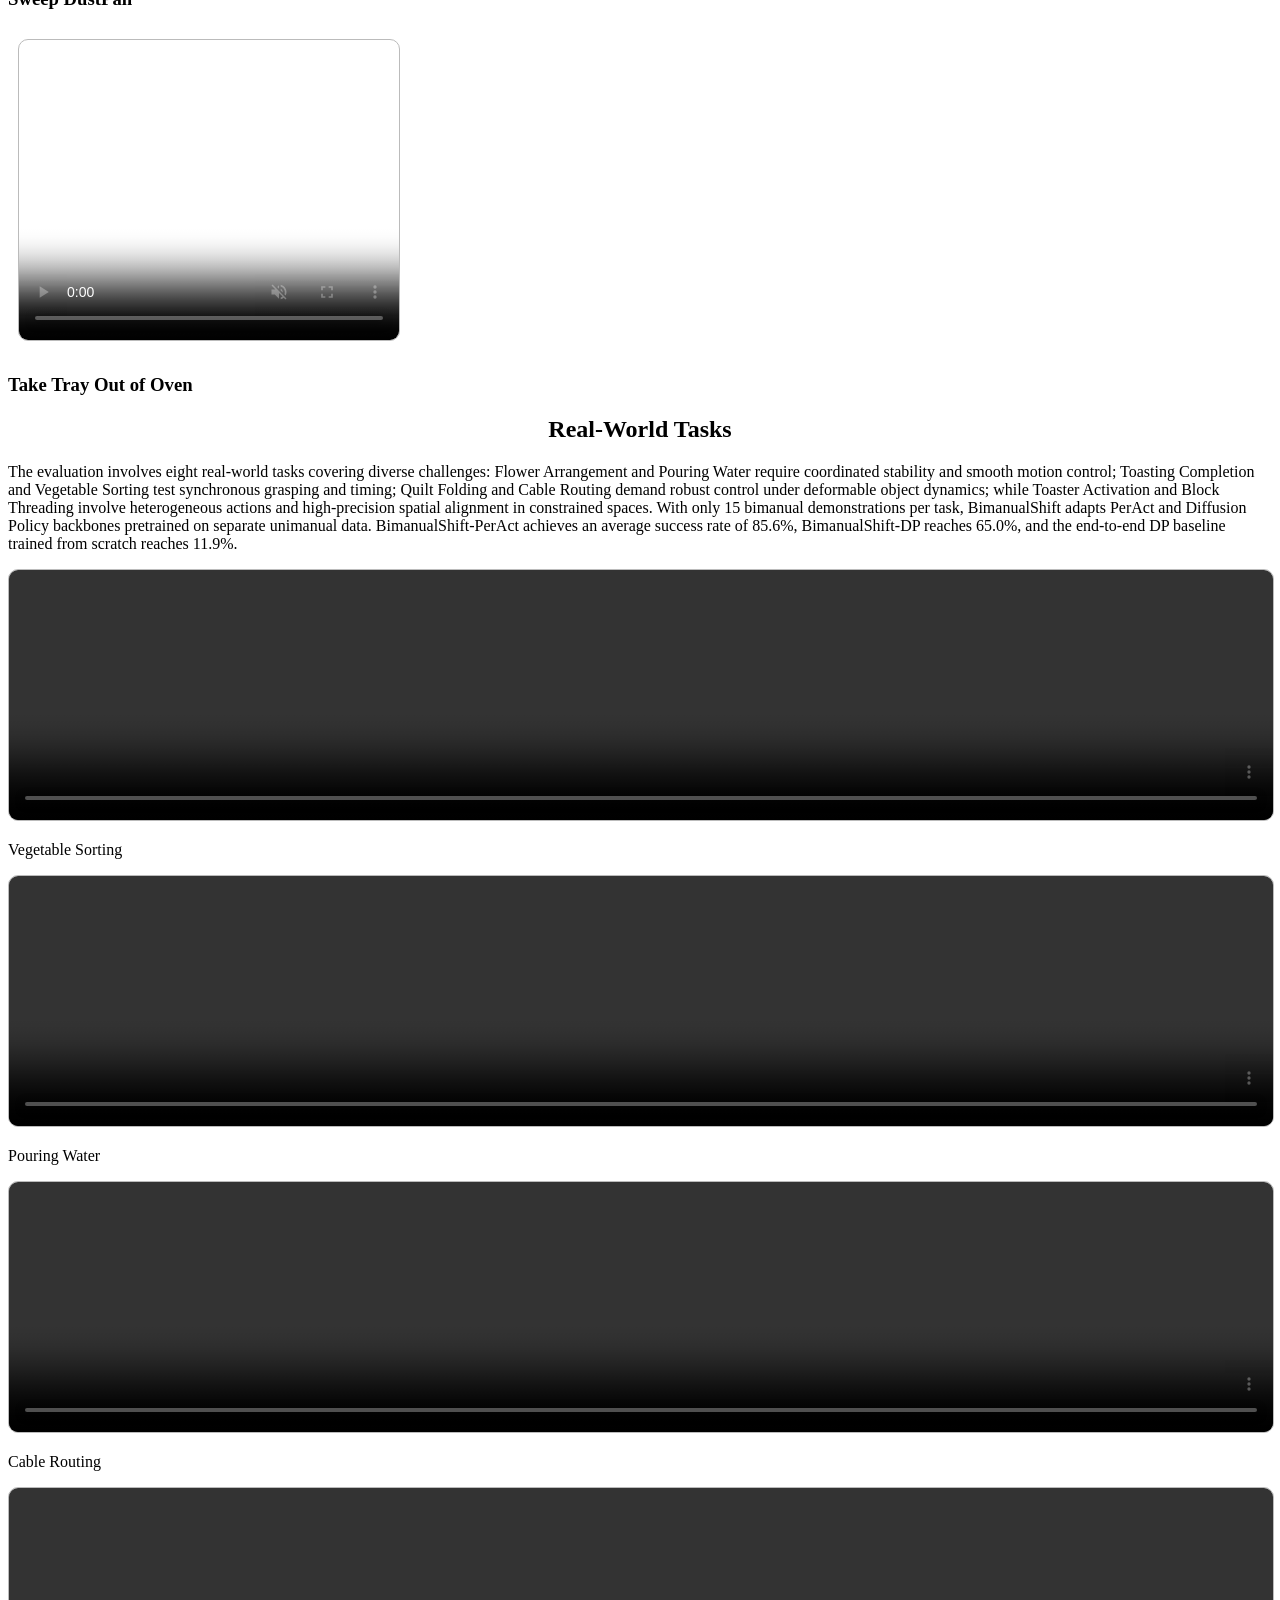
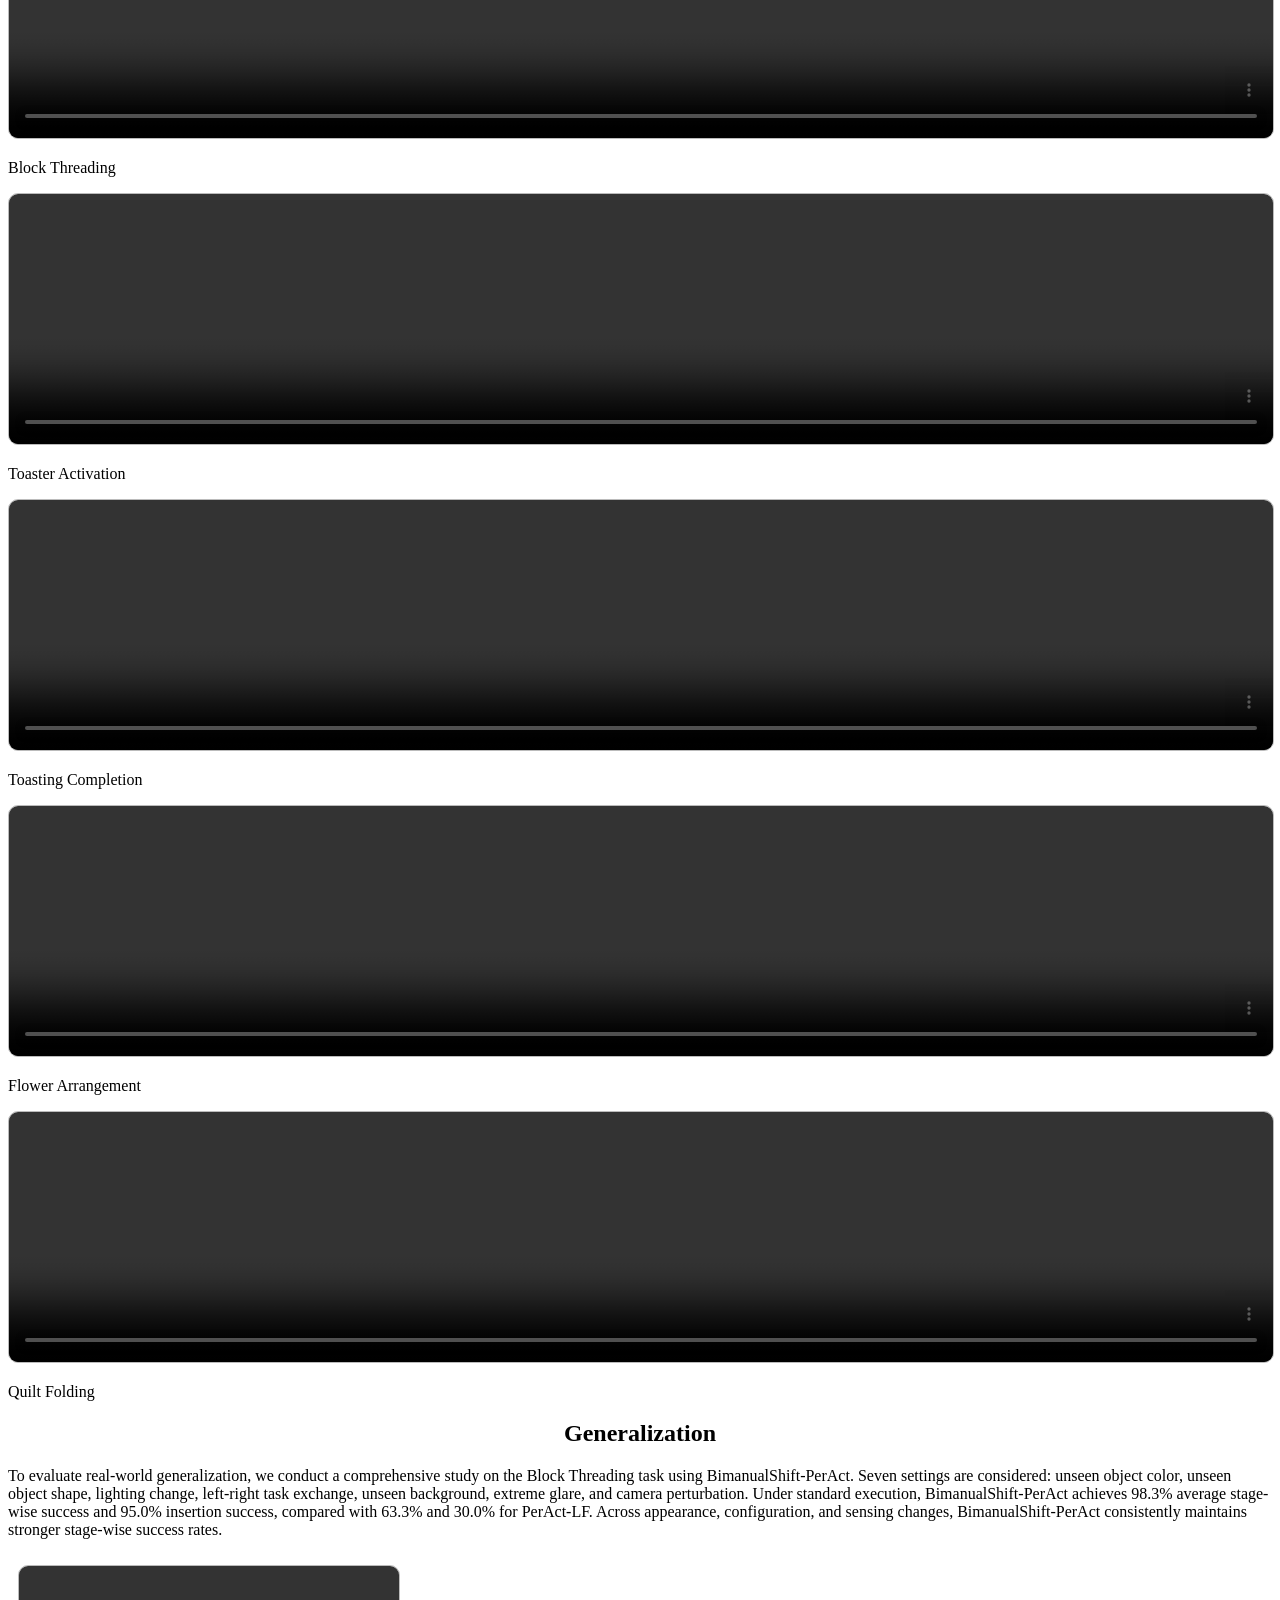
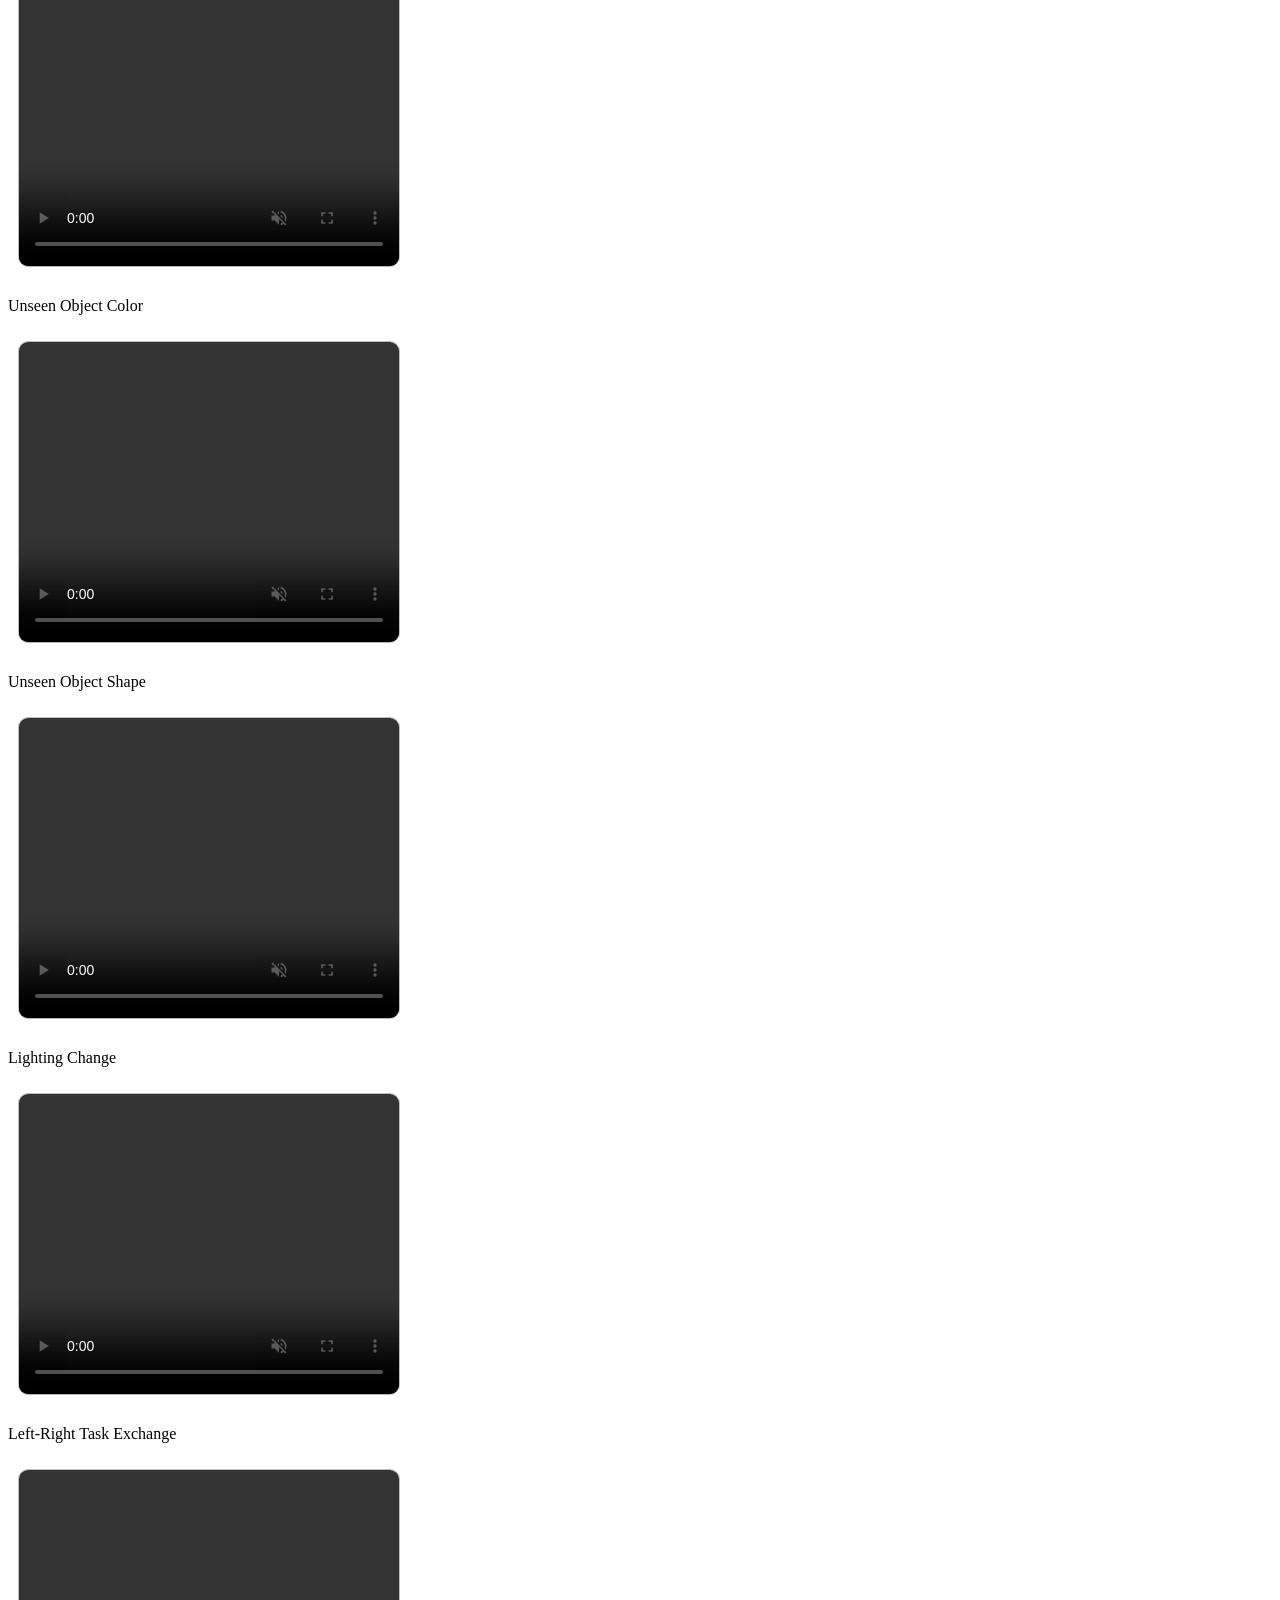
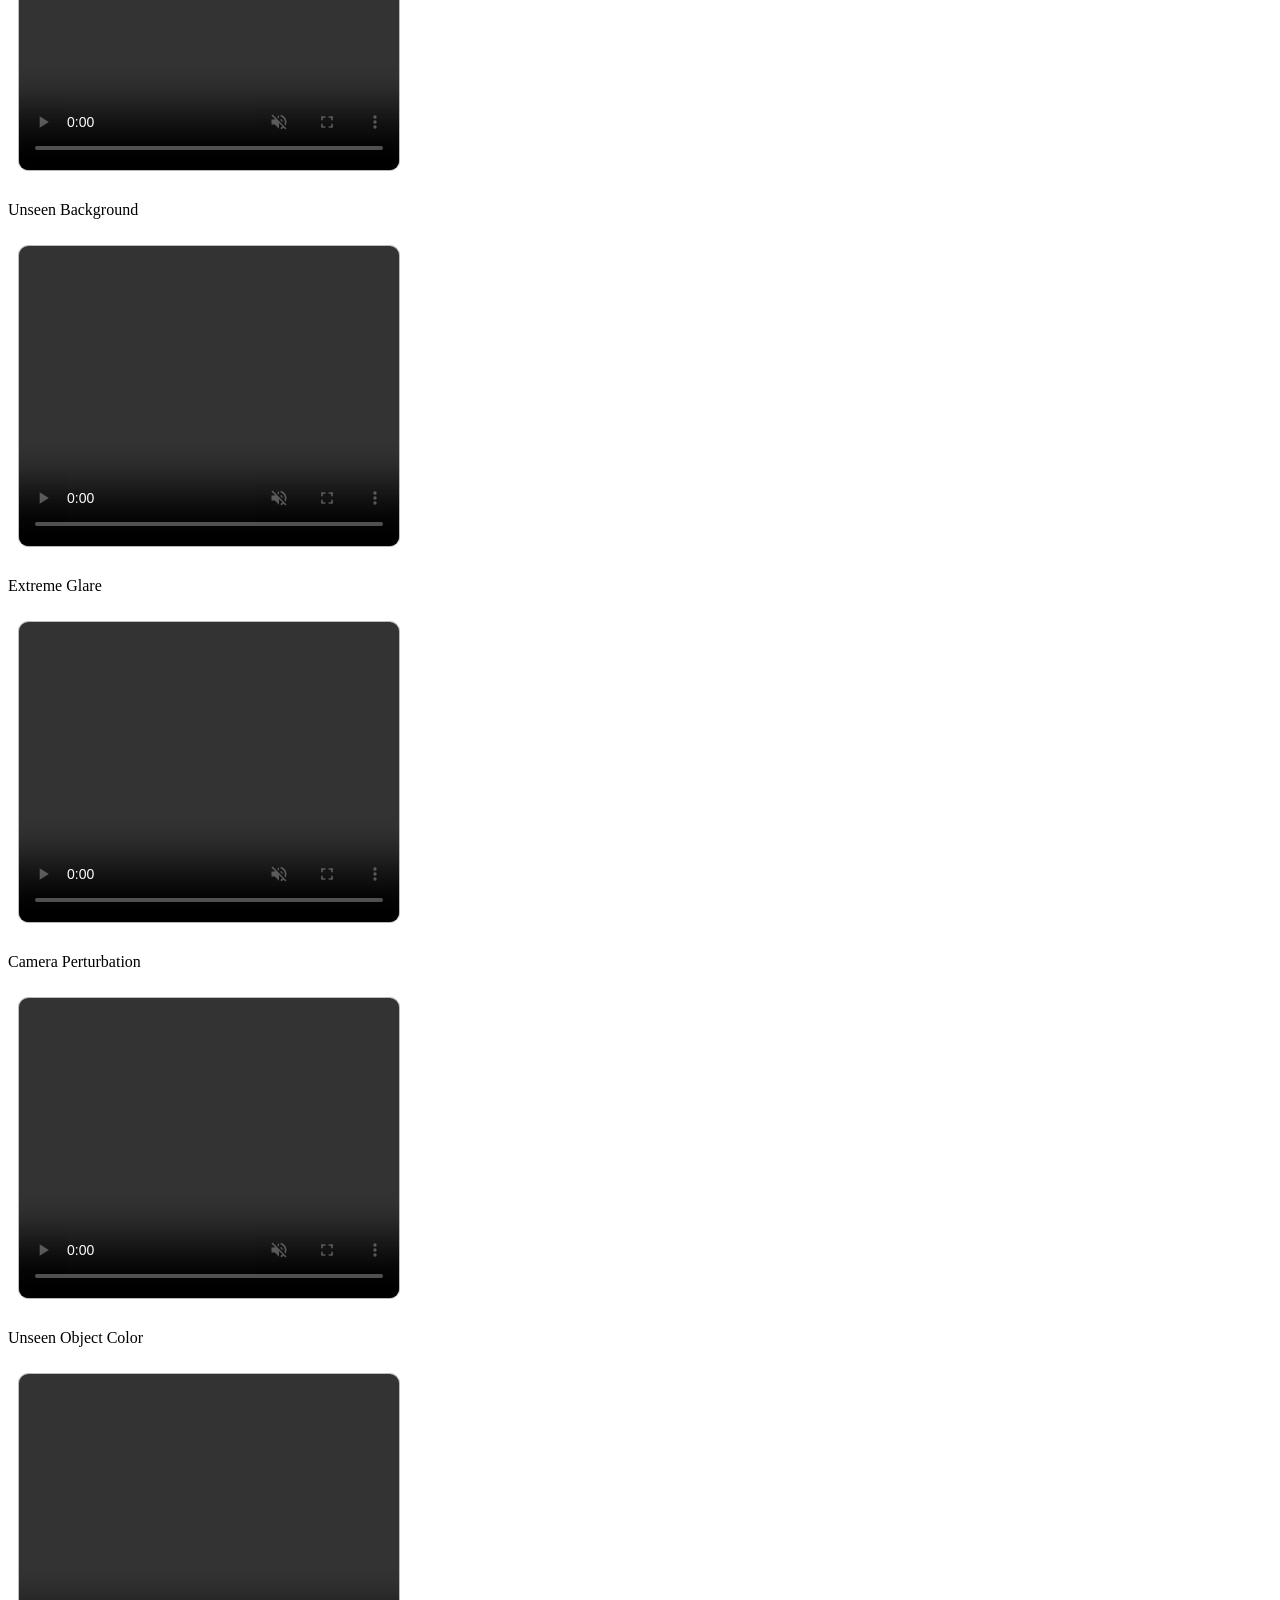
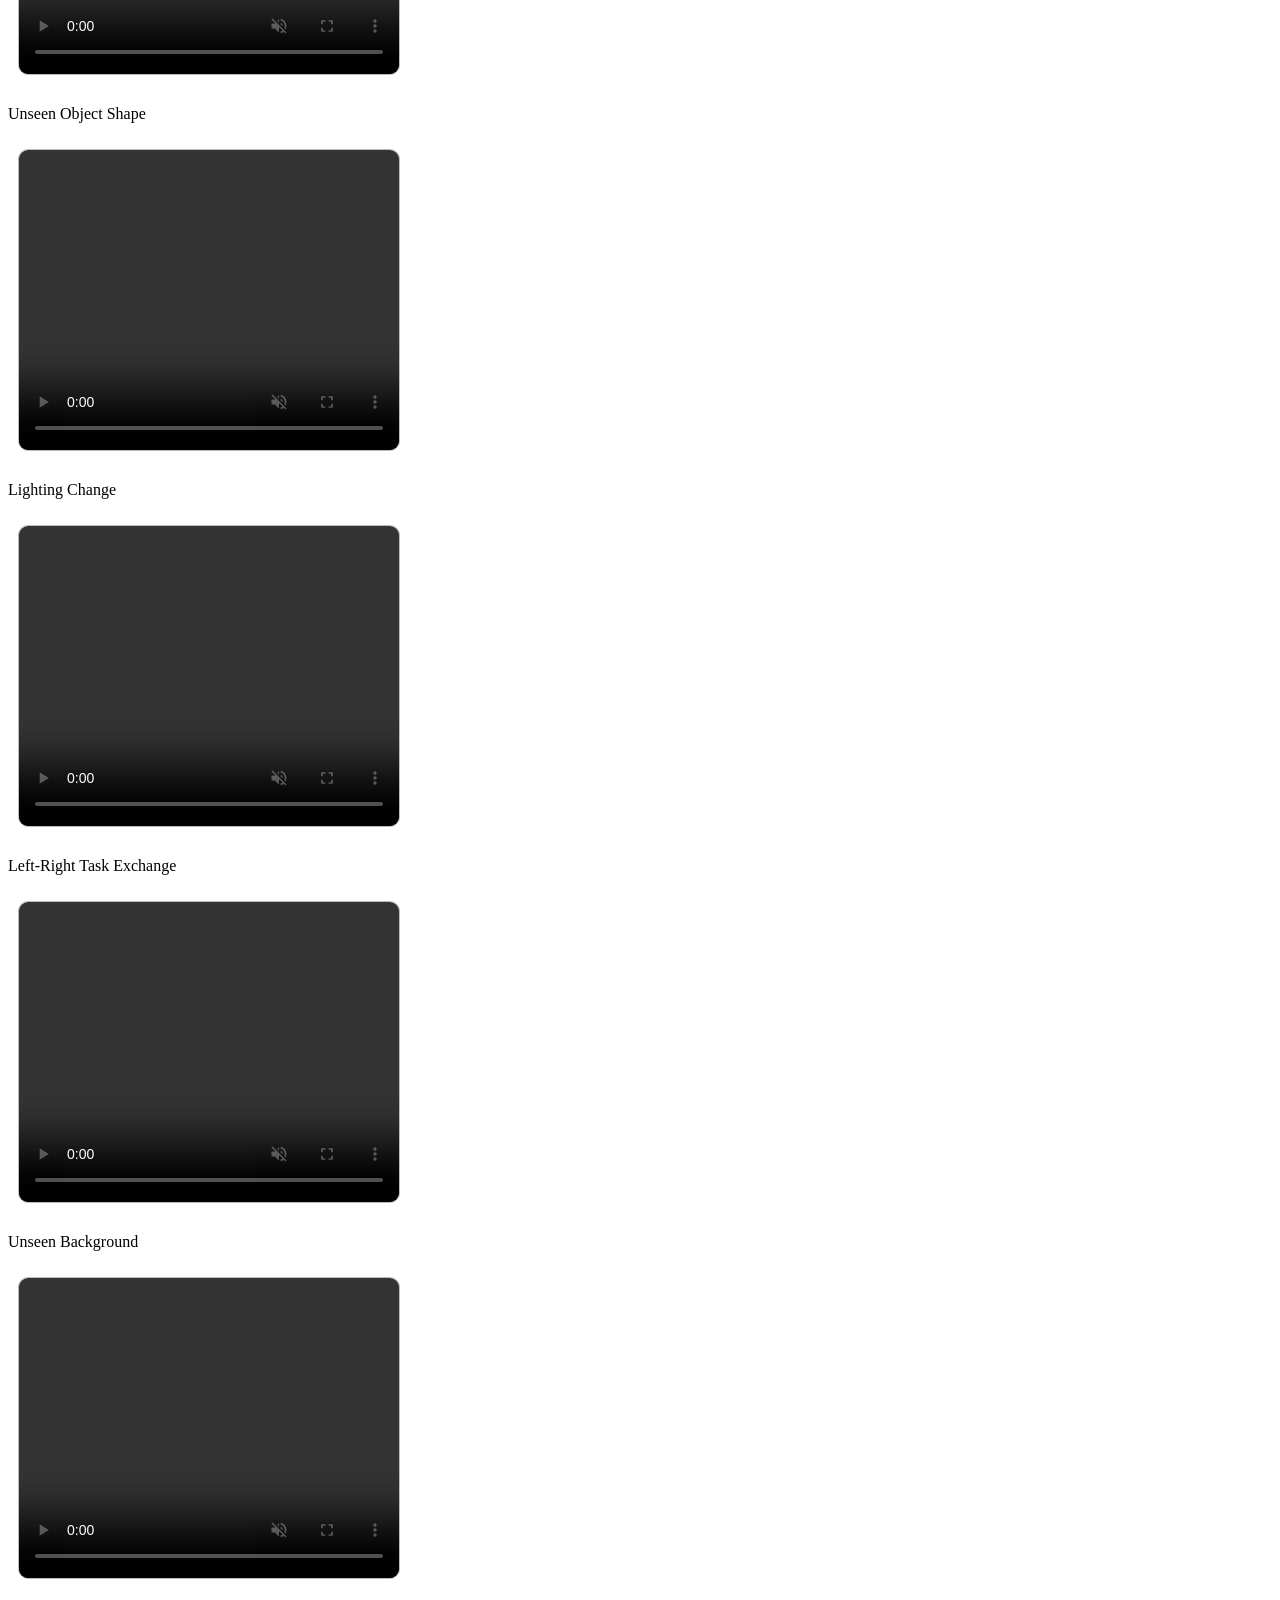
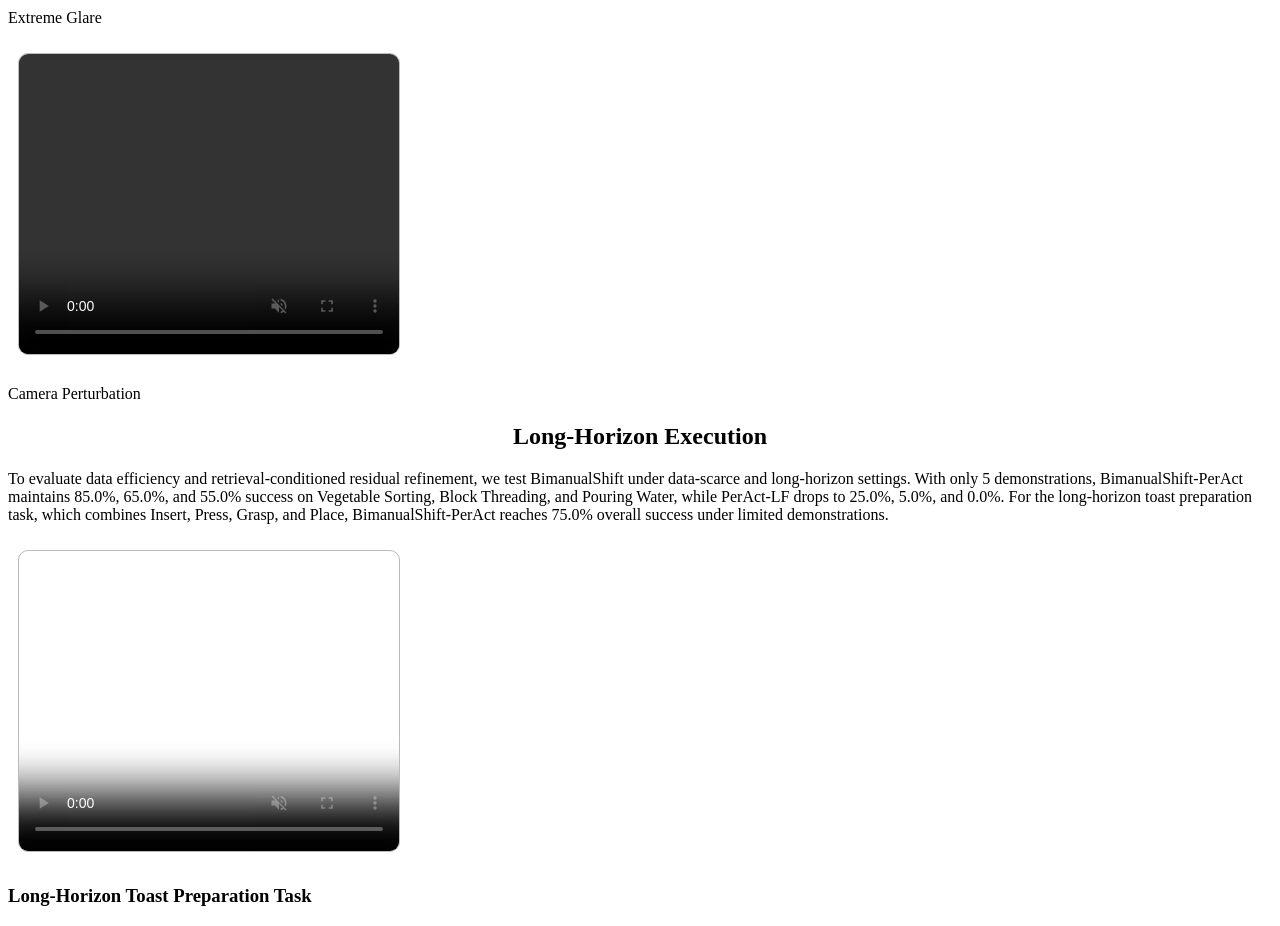
==== commit 10d2ba38: "Update BimanualShift venue to RA-L 2026" ====
--- a/assets/Bift/index.html
+++ b/assets/Bift/index.html
@@ -95,6 +95,7 @@
                 </div>
               </div>
             </div>
+            <p class="has-text-centered" style="font-size: 1.4rem; font-weight: 600; margin: 0.8rem auto;">RA-L 2026</p>
             <div class="column has-text-centered">
               <div class="publication-links">
                 <!-- PDF Link. -->
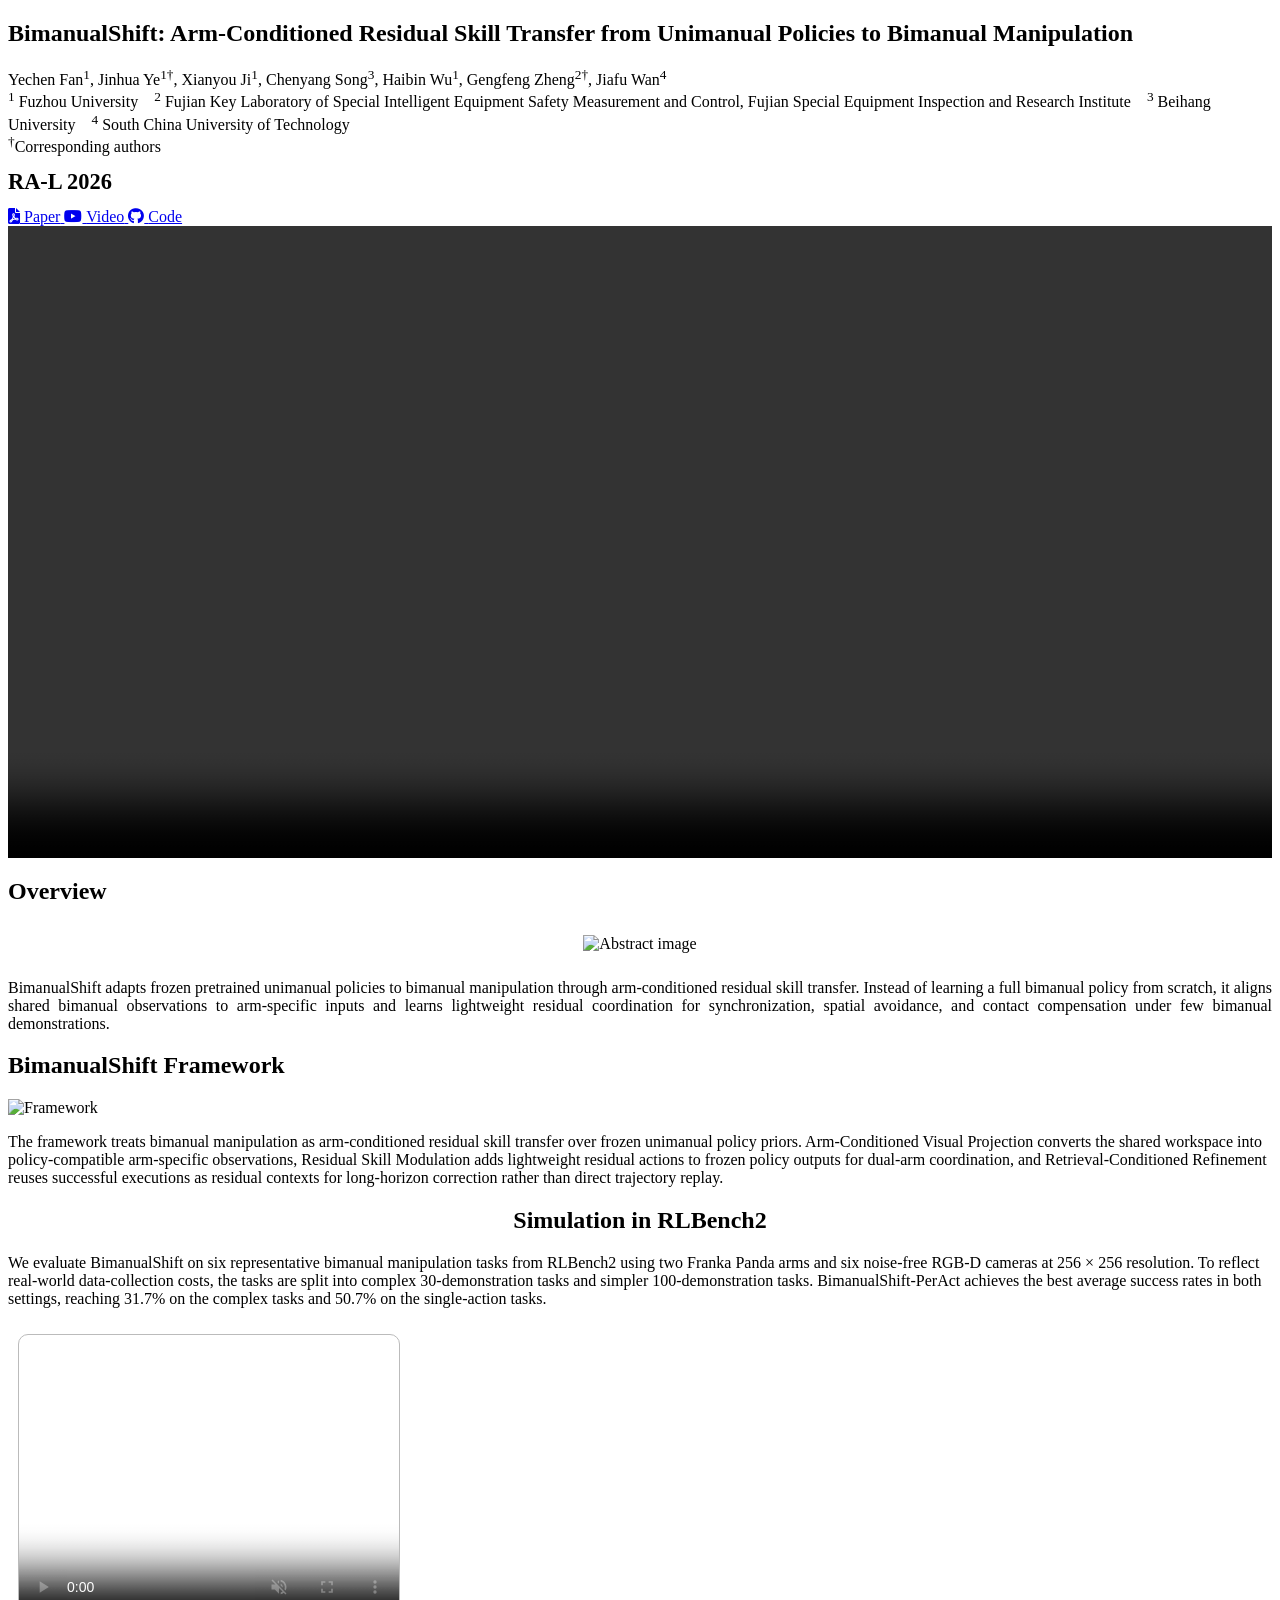
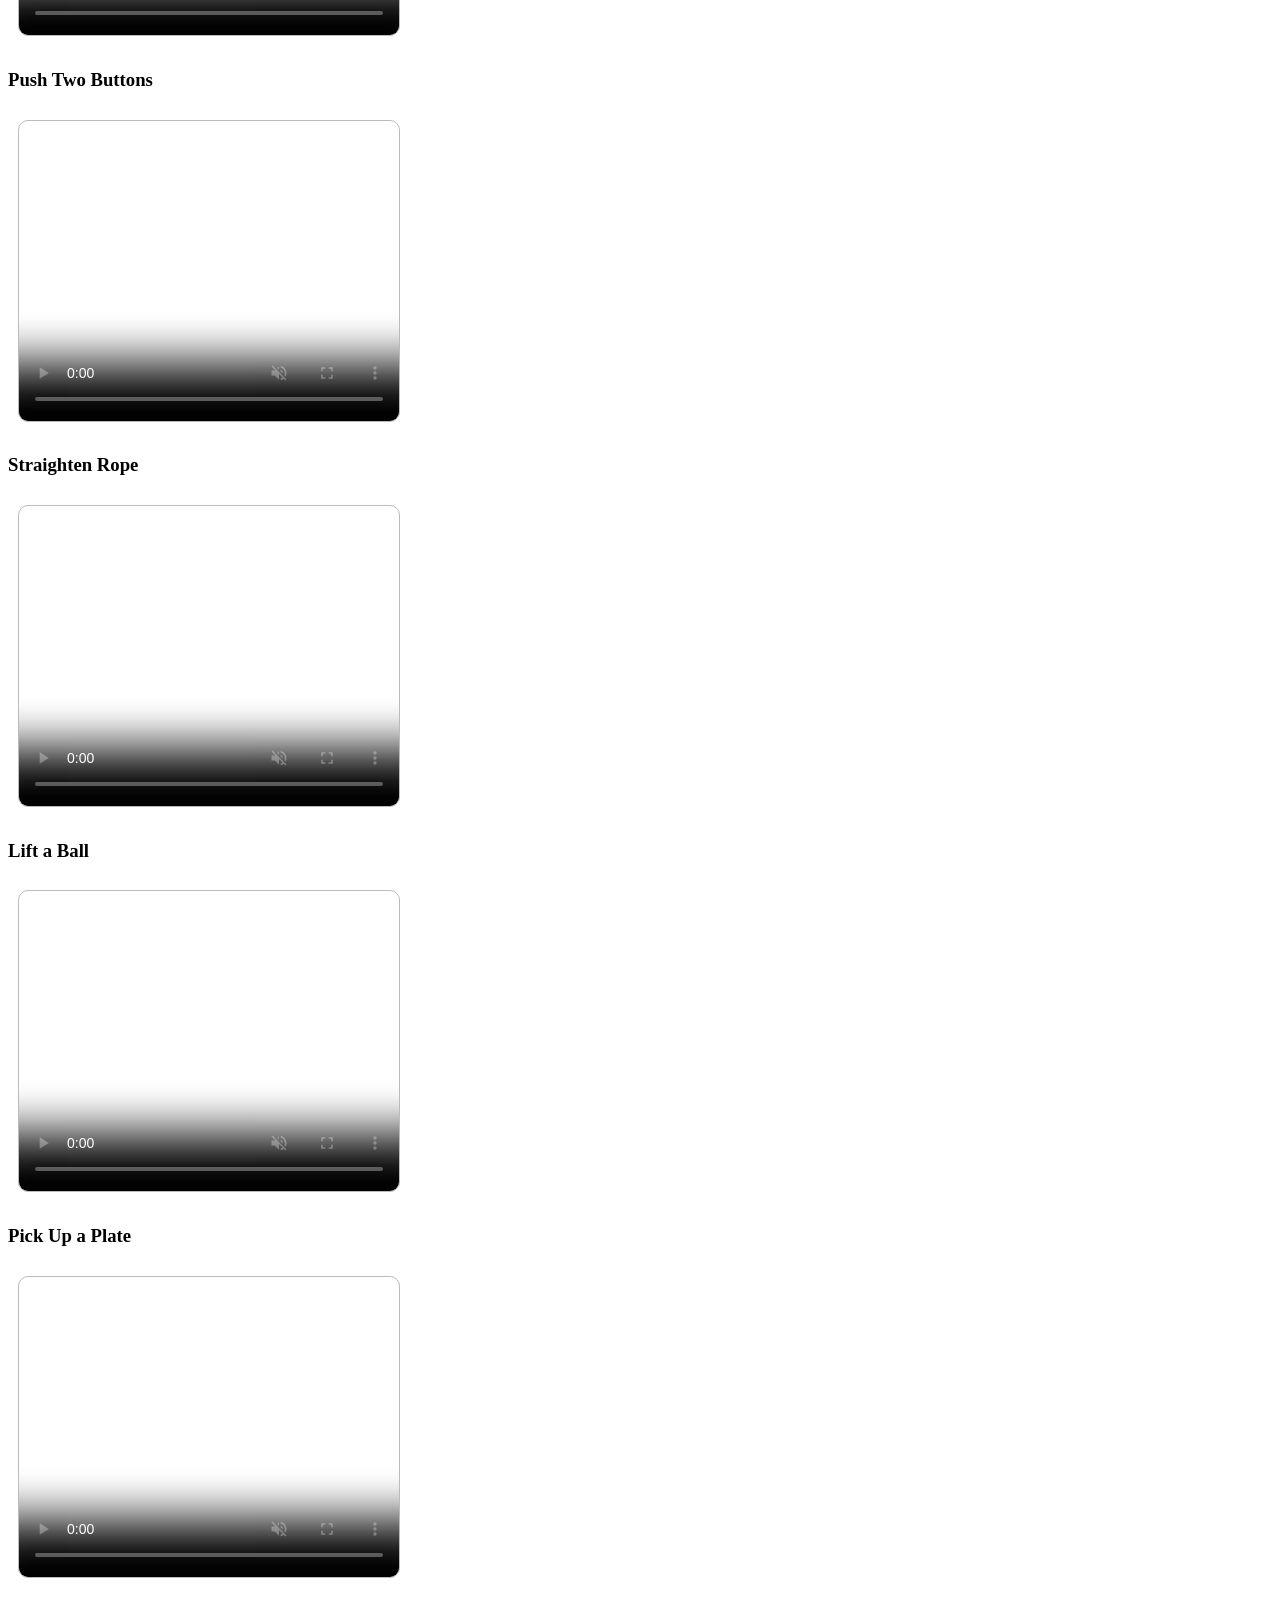
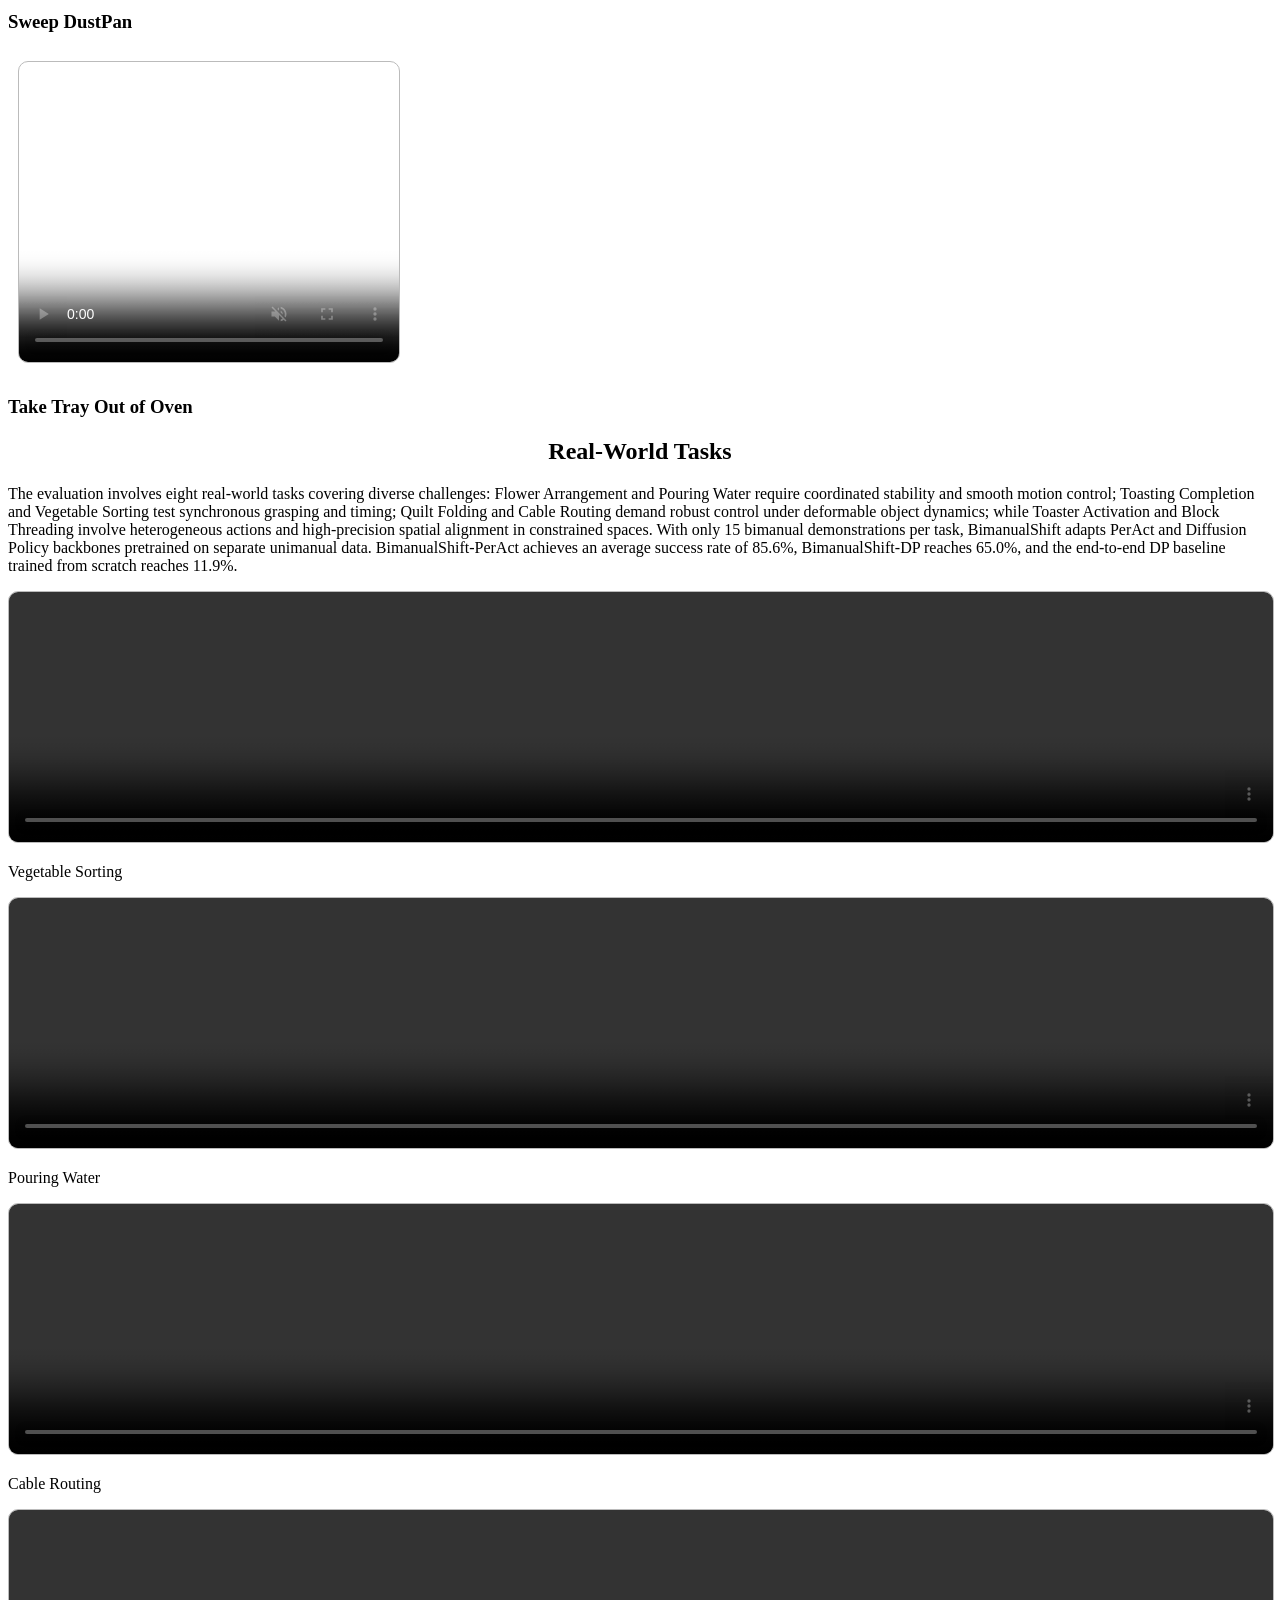
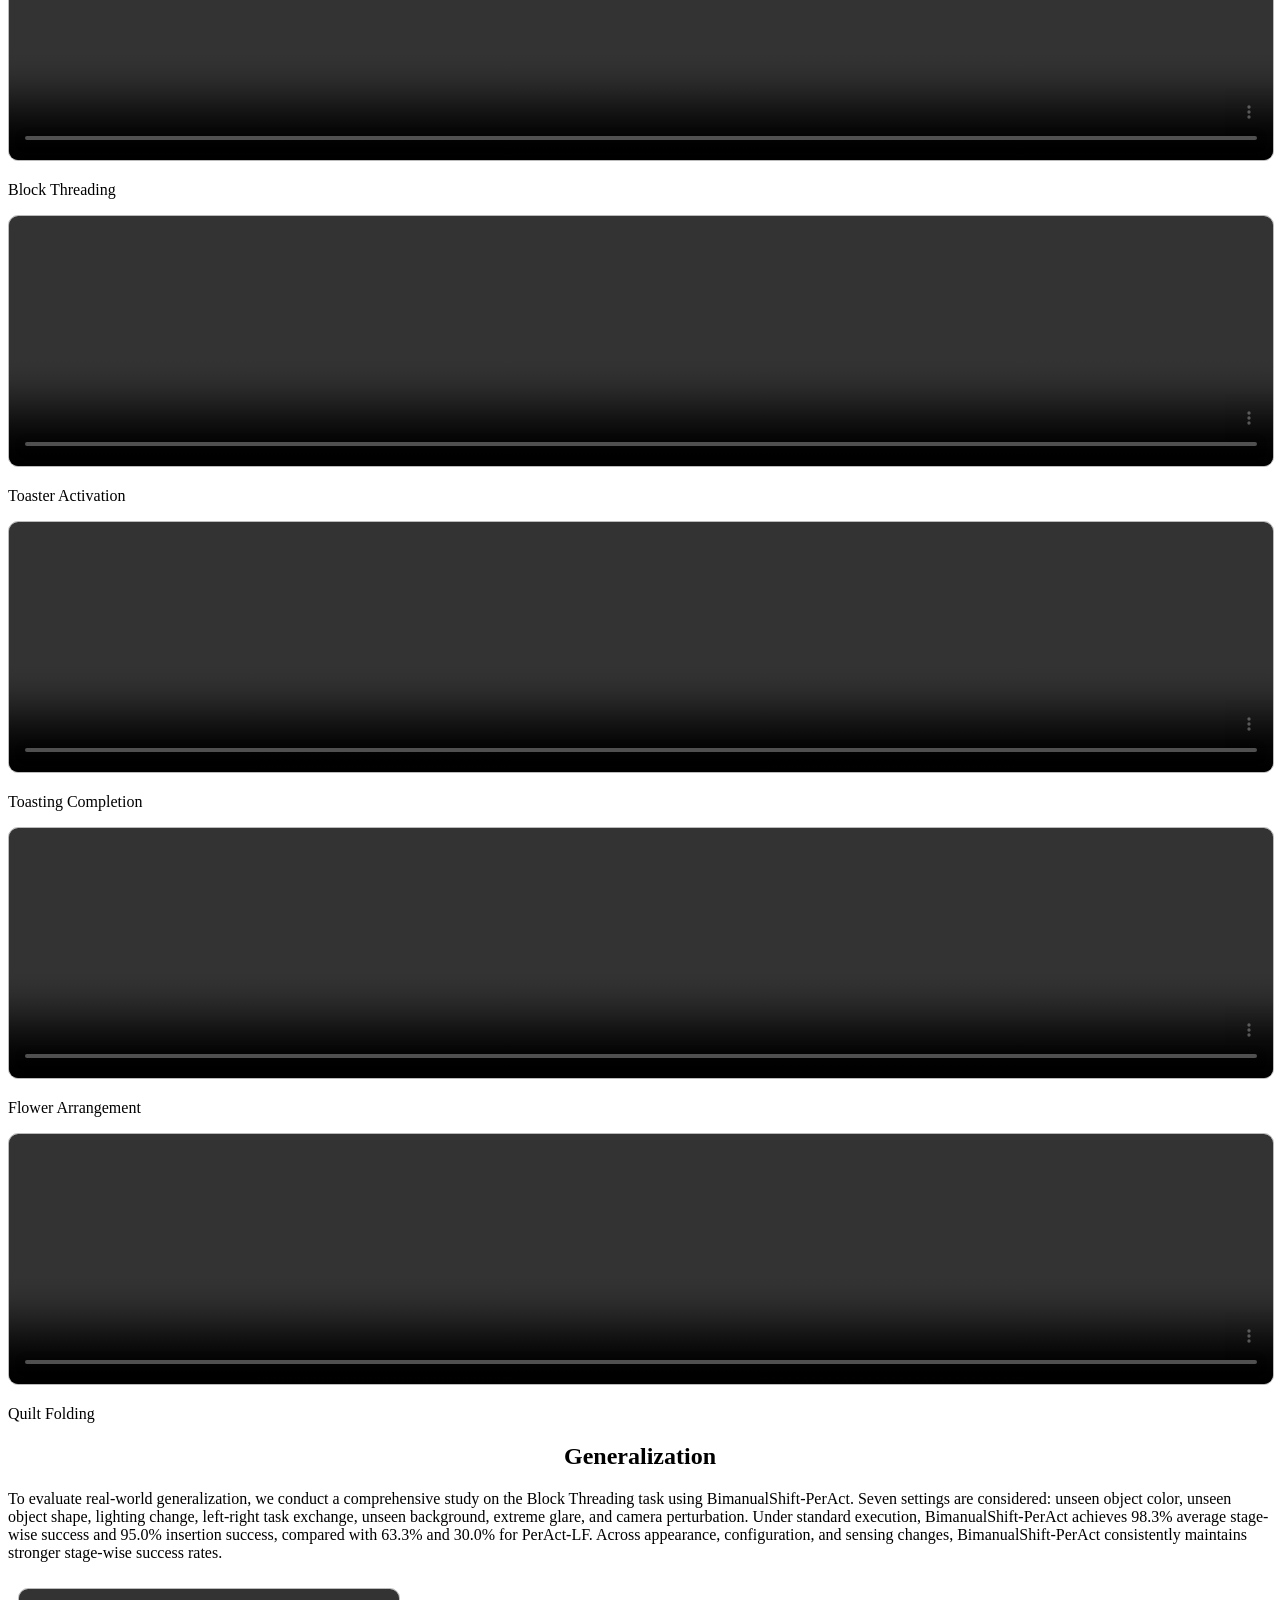
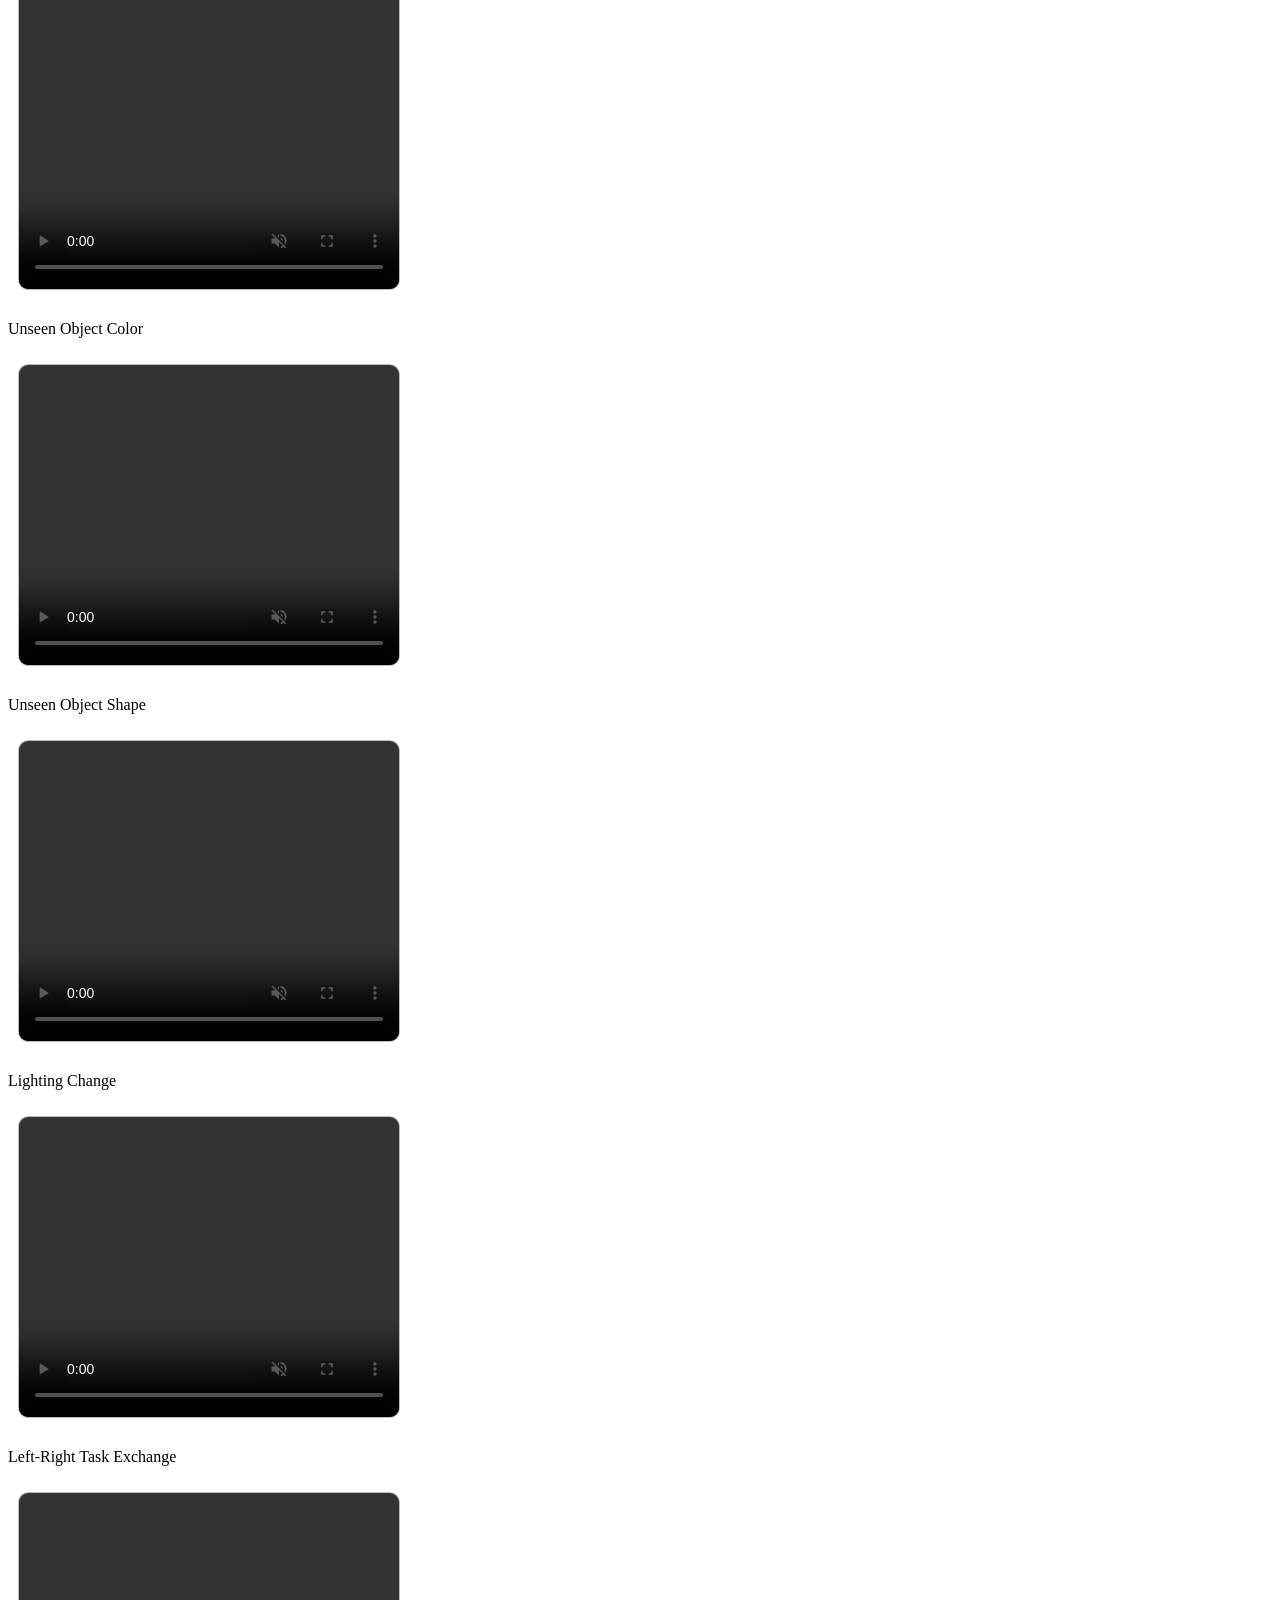
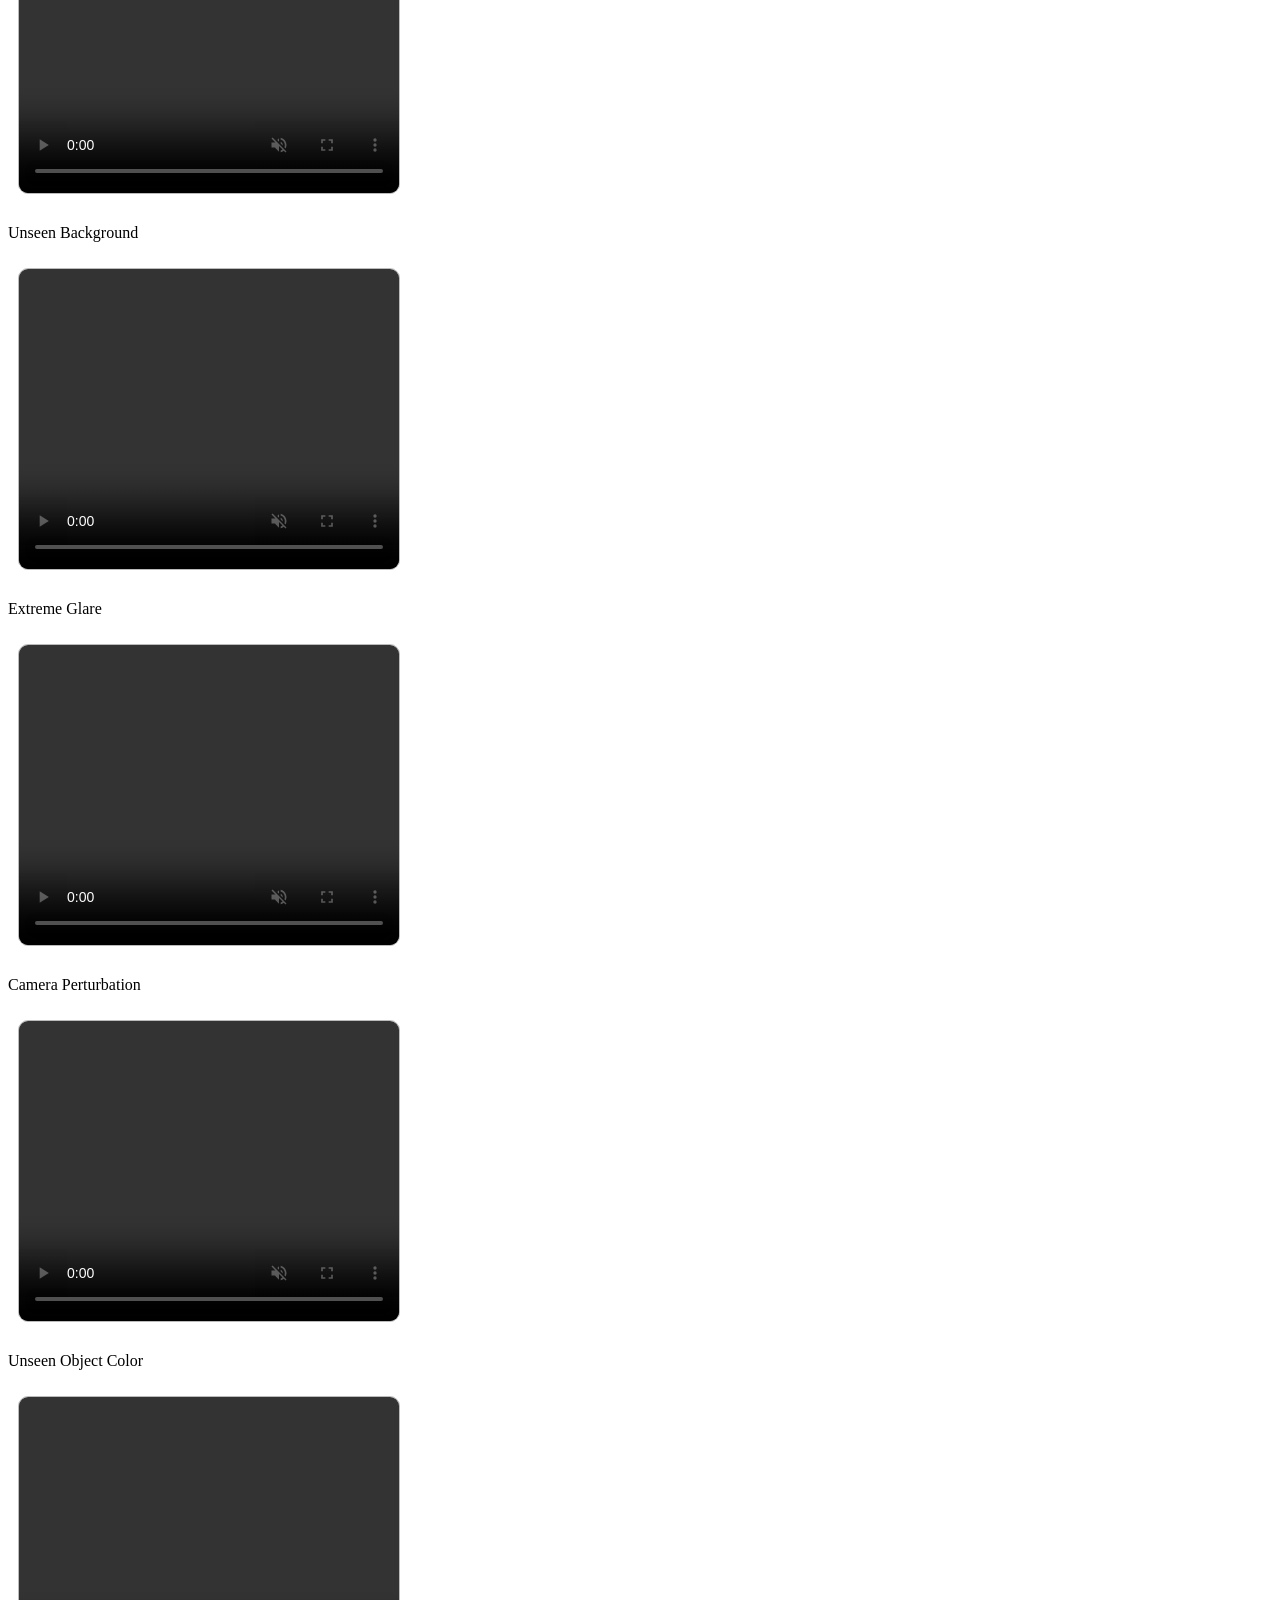
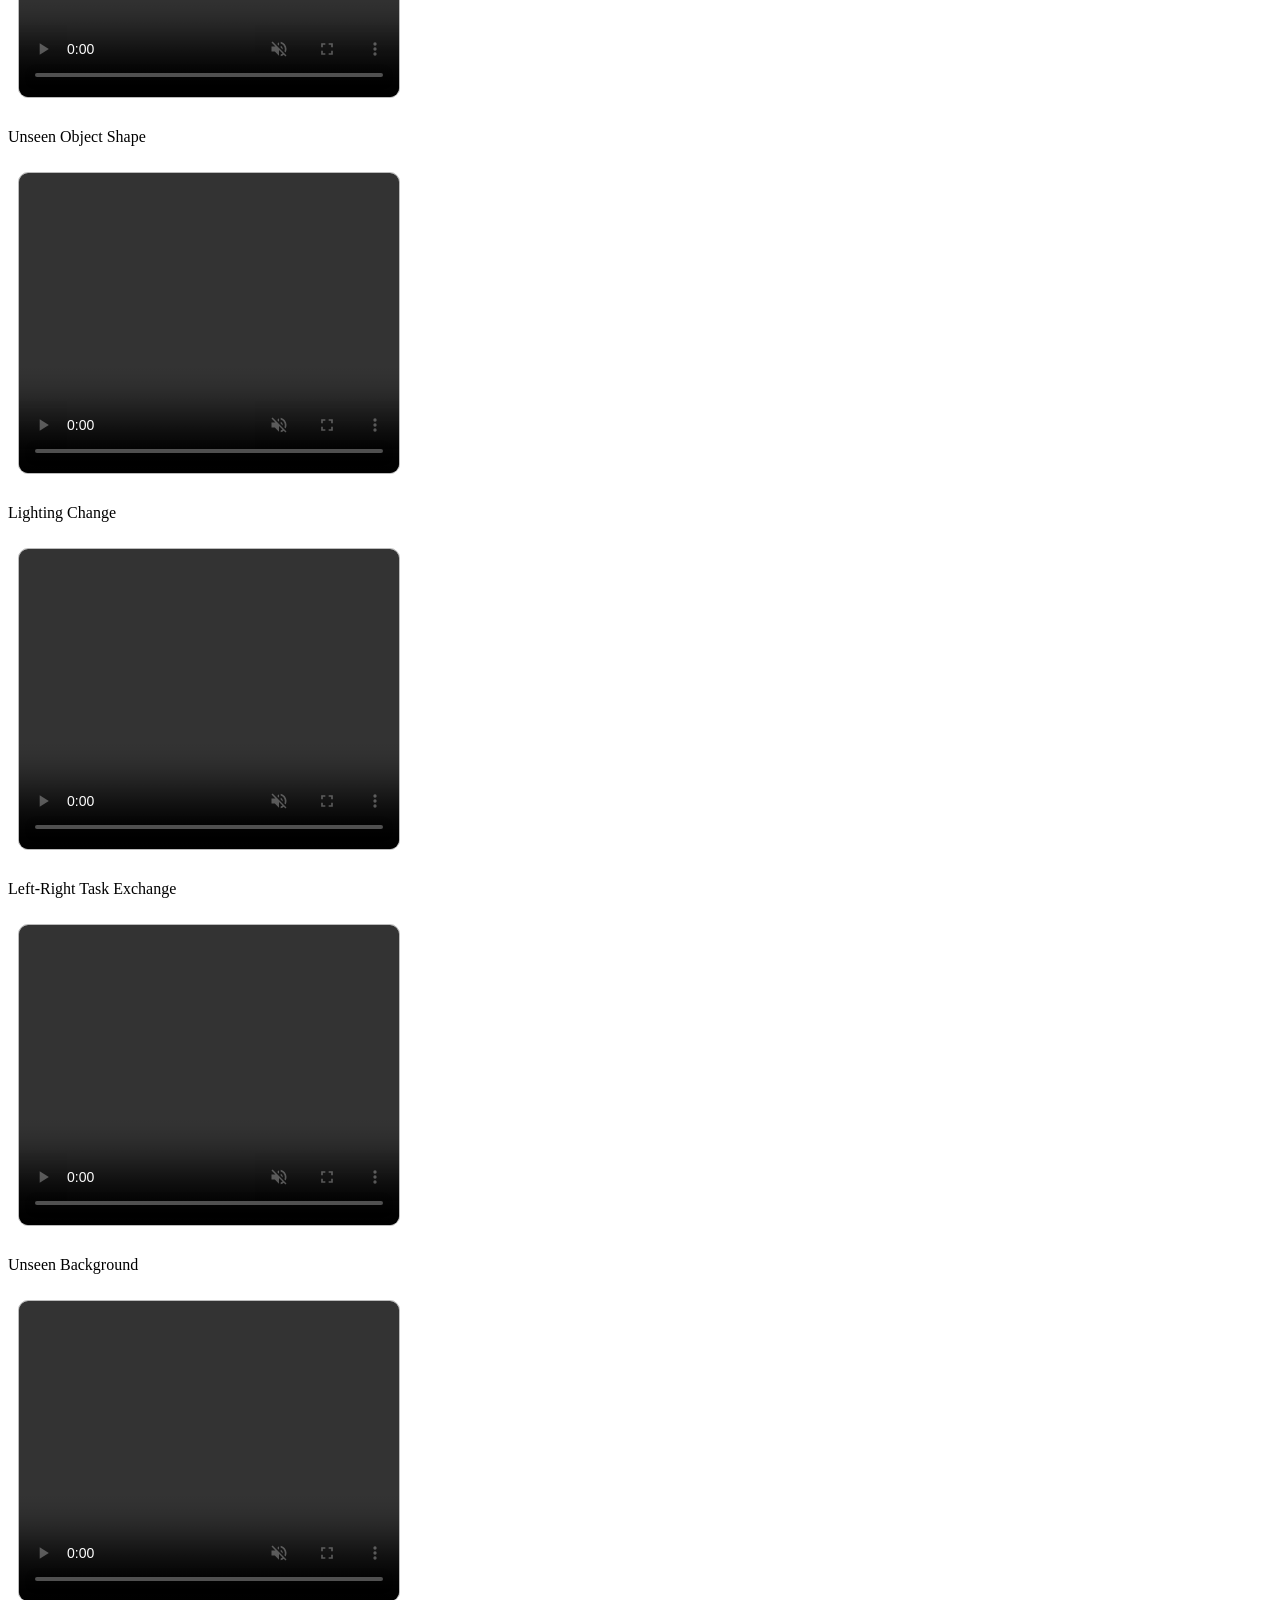
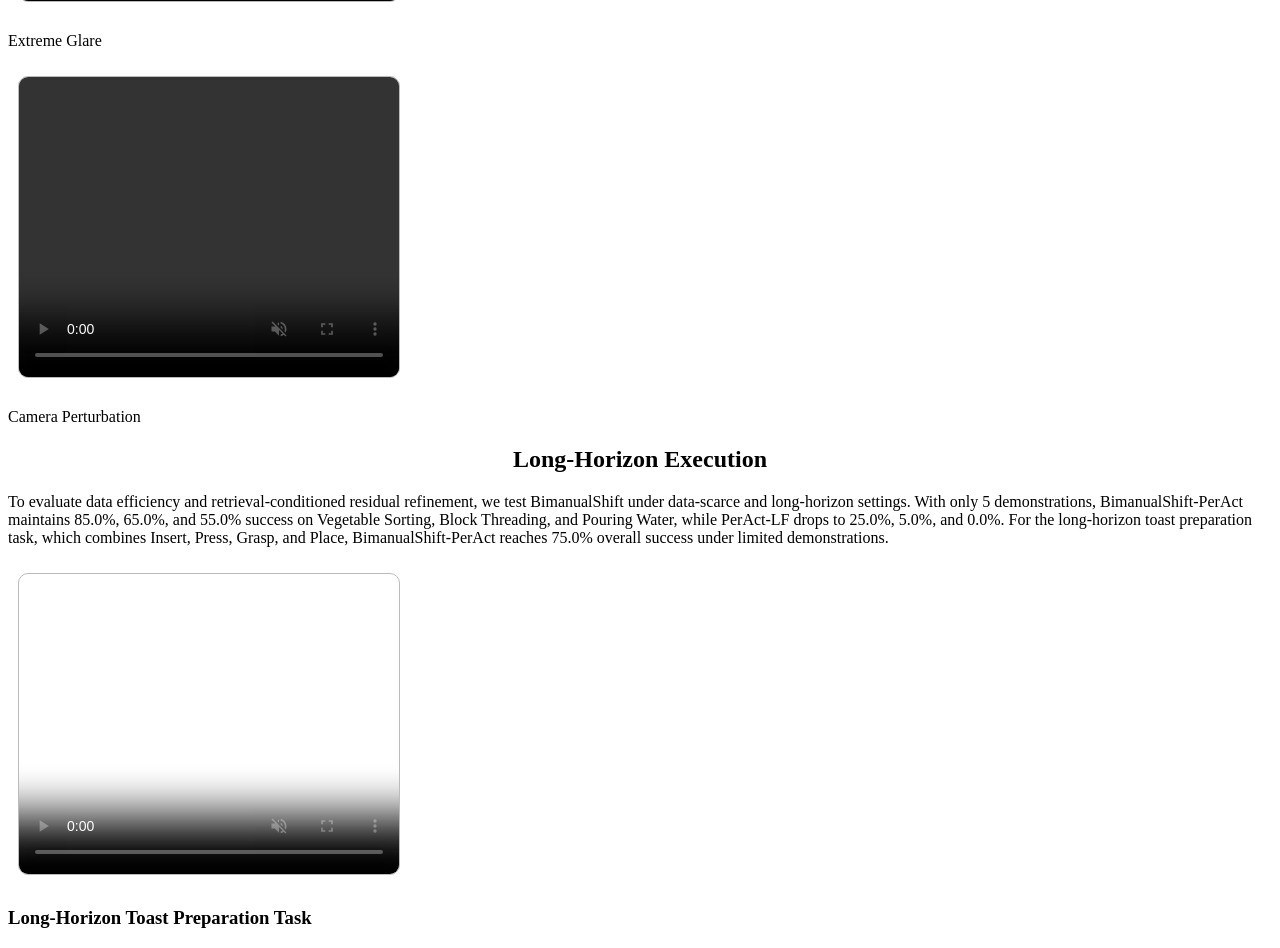
==== commit 2ba0d420: "Publish final BimanualShift manuscript and align author attribution" ====
--- a/assets/Bift/index.html
+++ b/assets/Bift/index.html
@@ -50,10 +50,10 @@
                 <div class="column">
                   <div class="is-size-5 publication-authors has-text-centered">
                     <span class="author-block">
-                      Yechen Fan<sup>1,2*</sup>,
-                    </span>
-                    <span class="author-block">
-                      Jinhua Ye<sup>1,2*</sup>,
+                      Yechen Fan<sup>1</sup>,
+                    </span>
+                    <span class="author-block">
+                      Jinhua Ye<sup>1†</sup>,
                     </span>
                     <span class="author-block">
                       Xianyou Ji<sup>1</sup>,
@@ -68,7 +68,7 @@
                       Gengfeng Zheng<sup>2†</sup>,
                     </span>
                     <span class="author-block">
-                      Jiafu Wan<sup>4†</sup>
+                      Jiafu Wan<sup>4</sup>
                     </span>
                   </div>
                   <div class="is-size-6 publication-authors">
@@ -76,7 +76,7 @@
                     <sup>1</sup> Fuzhou University &nbsp;&nbsp;
                   </span>
                   <span class="author-block">
-                    <sup>2</sup> Fujian Key Laboratory of Special Intelligent Equipment Safety Measurement and Control &nbsp;&nbsp;
+                    <sup>2</sup> Fujian Key Laboratory of Special Intelligent Equipment Safety Measurement and Control, Fujian Special Equipment Inspection and Research Institute &nbsp;&nbsp;
                   </span>
                   <span class="author-block">
                     <sup>3</sup> Beihang University &nbsp;&nbsp;
@@ -86,9 +86,6 @@
                   </span>
                 </div>
                 <div class="is-size-6 publication-authors">
-                  <span class="author-block">
-                    <sup>*</sup>Equal contributions &nbsp;&nbsp;
-                  </span>
                   <span class="author-block">
                     <sup>†</sup>Corresponding authors
                   </span>
